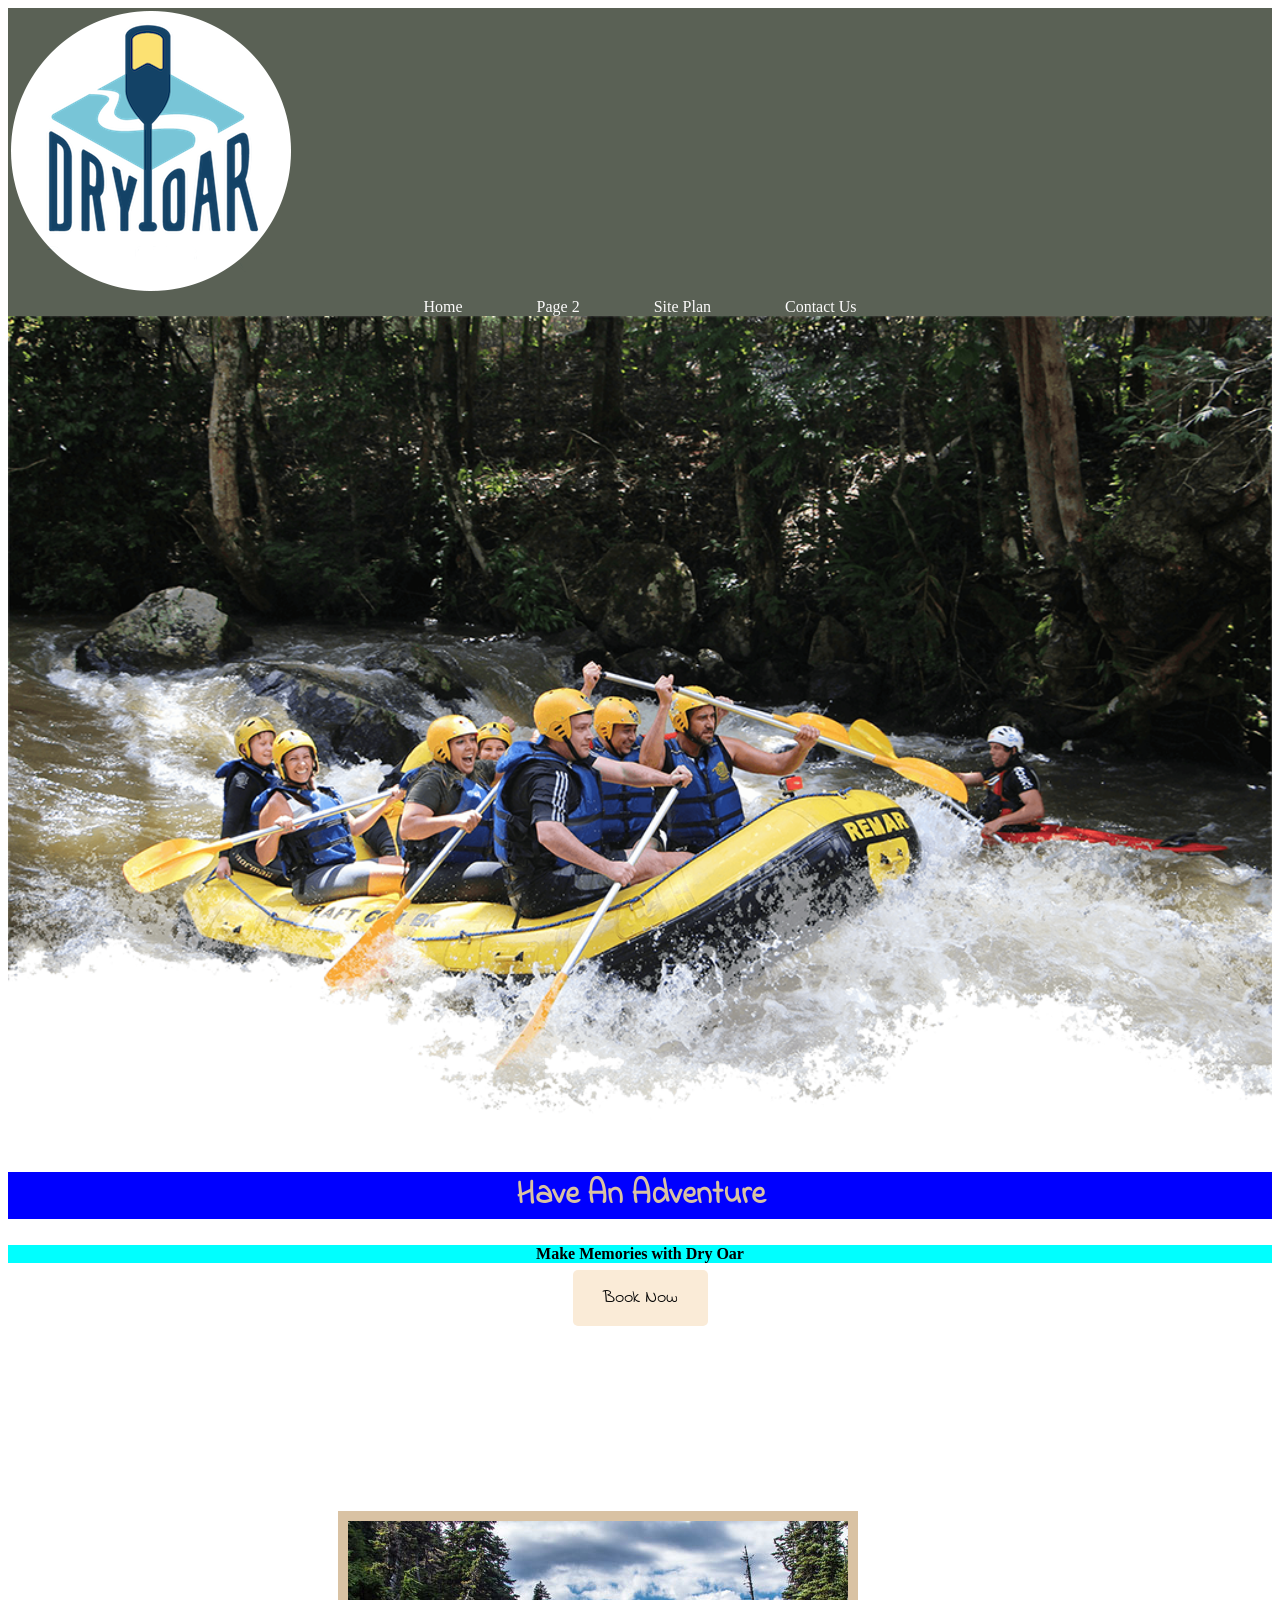
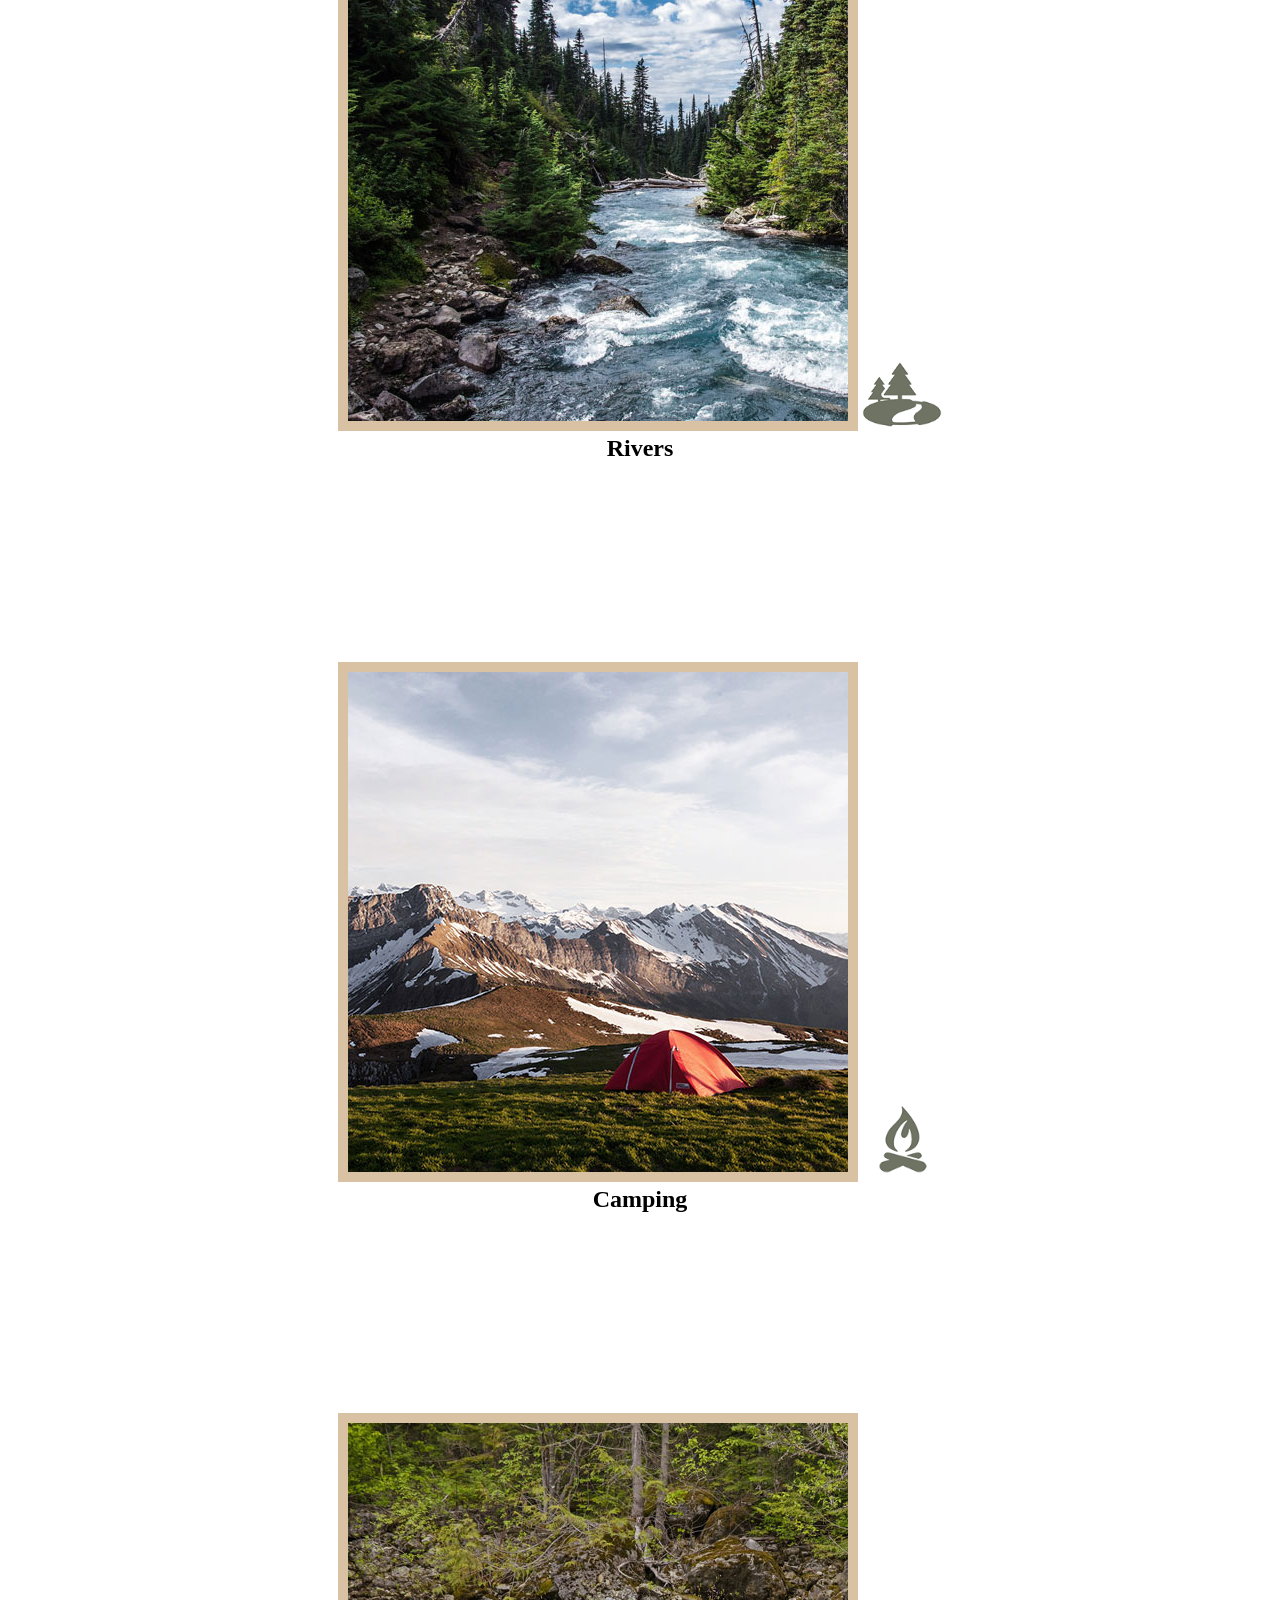
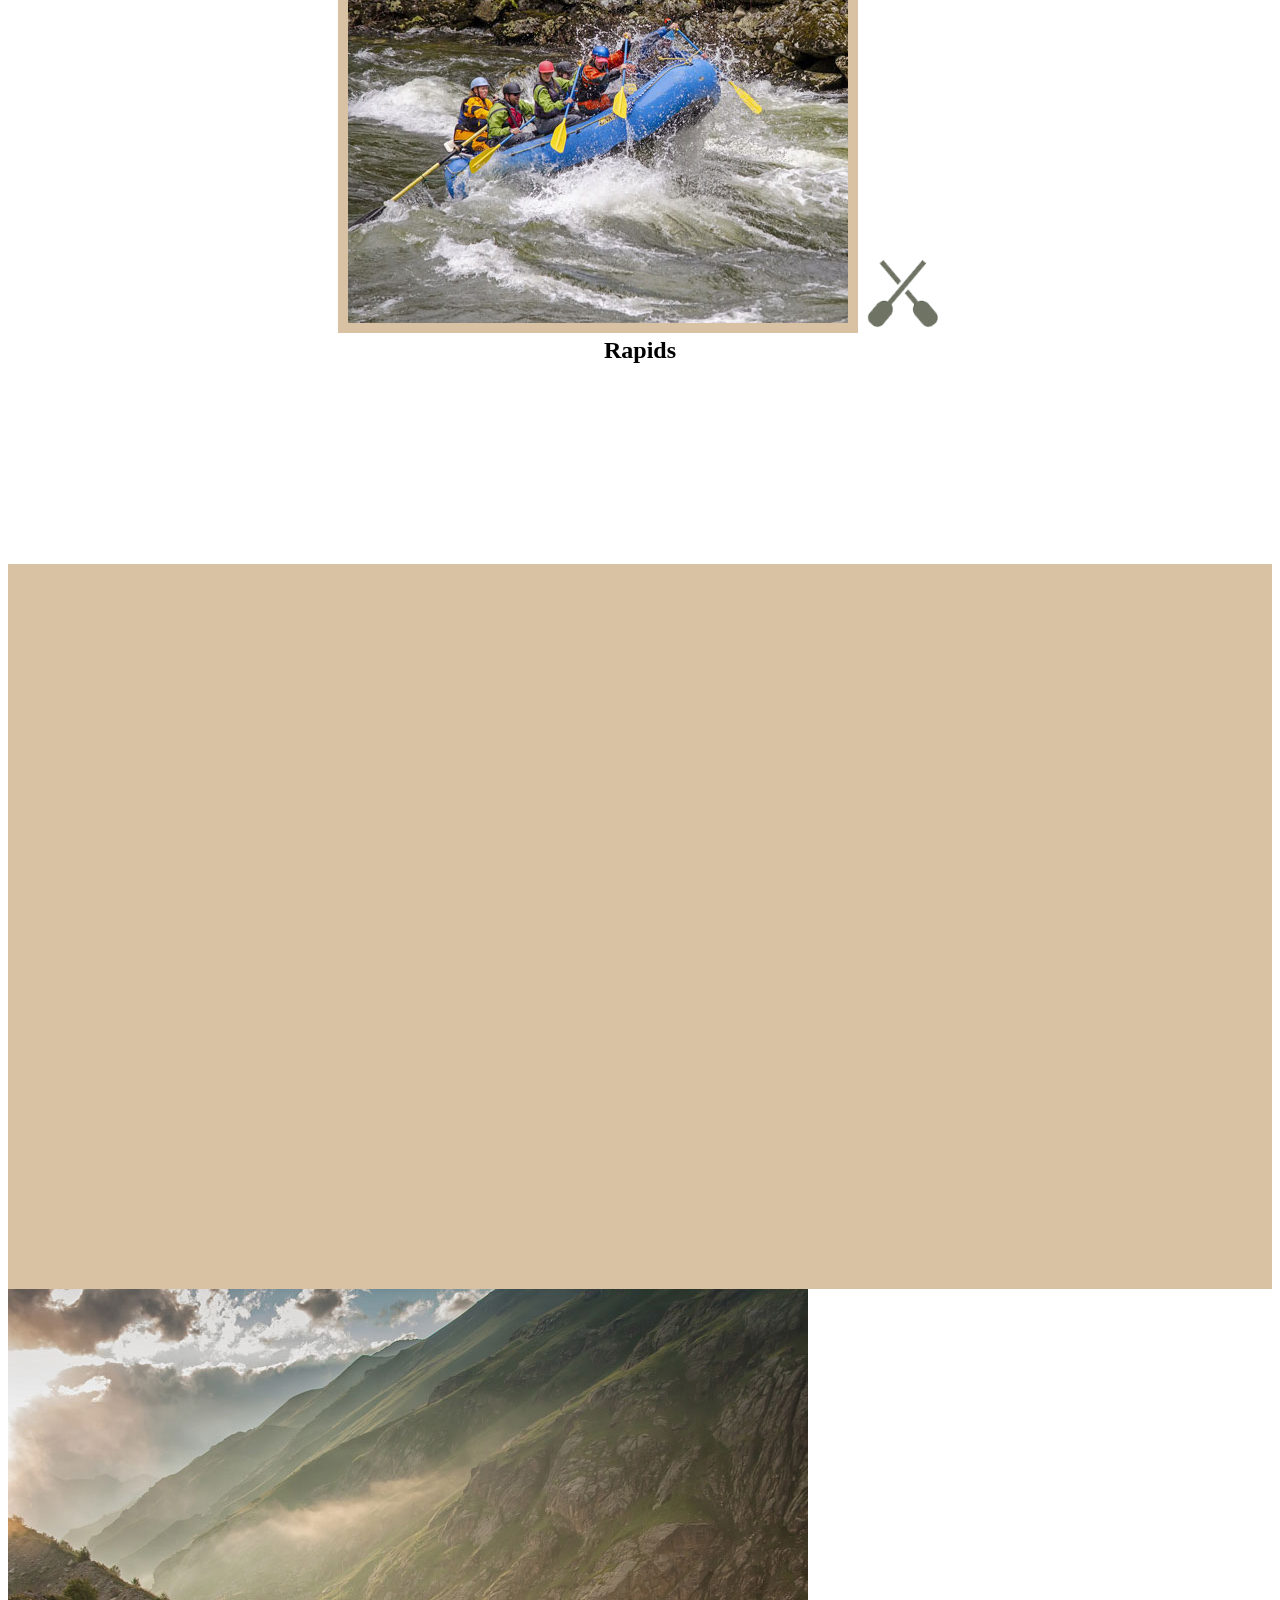
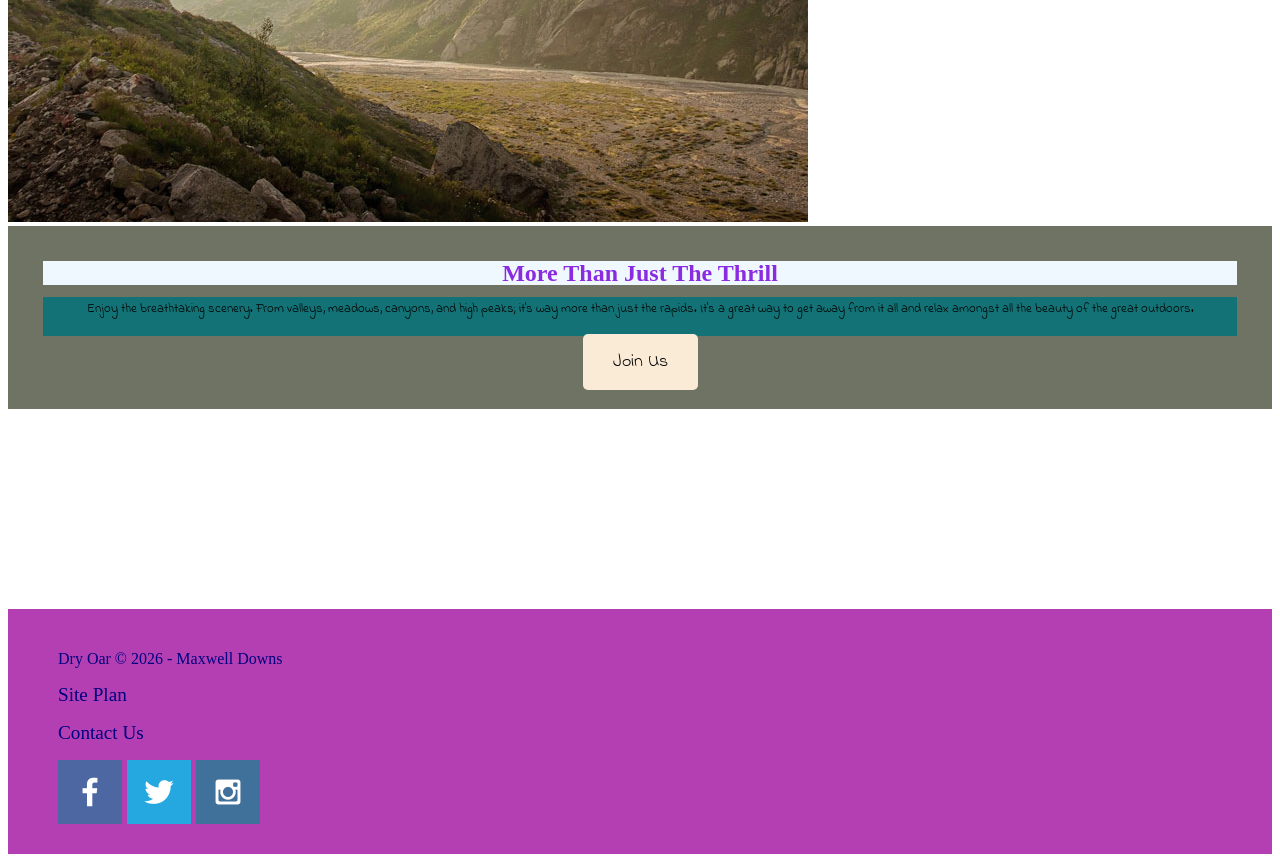
==== wwr/index.html @ cccbc303 "initial" ====
<!DOCTYPE html>
<html lang="en">
<head>
    <meta charset="UTF-8">
    <meta name="viewport" content="width=device-width, initial-scale=1.0">
    <title>Dynamic Whitewater Rafting</title>
    <link rel="stylesheet" href="styles/style.css">
</head>
<body>
<div id="content">
<header>
    <a id="logo_link" href="index.html">
        <img class="logo" src="images/logo.png" alt="Dry oar logo">
    </a>
    <nav>
        <a href="index.html">Home</a>
        <a href="#">Page 2</a>
        <a href="site-plan-rafting.html">Site Plan</a>
        <a href="contactus.html">Contact Us</a>
    </nav>
</header>
<div id="hero">
    <div id="hero-box">
        <img id="hero-img" src="images/hero.png" alt="People enjoying white water rafting">
    </div>
    <section id="hero-msg">
        <h1 class="home-title">Have An Adventure</h1>
        <h2></h2>
        <h3></h3>
        <h4>Make Memories with Dry Oar</h4>
        <div class="button-box">
            <a class="book" href="contactus.html">Book Now</a>
        </div>
    </section>
</div>
<main class="home-grid">
    <section class="rivers-card">
        <img class="card-img" src="images/rivers.jpg" alt="river in forest">
        <img class="icon" src="images/river_icon.png" alt="river icon">
        <h2>Rivers</h2>
    </section>
    <section class="camping-card">
        <img class="card-img" src="images/camping.jpg" alt="tent in mountains">
        <img class="icon" src="images/fire_icon.png" alt="fire icon">
        <h2>Camping</h2>
    </section>
    <section class="rapids-card">
        <img class="card-img" src="images/rapids.jpg" alt="rafting boat">
        <img class="icon" src="images/oars.png" alt="oars icon">
        <h2>Rapids</h2>
    </section>
    <div id="background"></div>
    <img class="mountains" src="images/mountains.jpg" alt="Misty mountains">
    <section class="msg">
        <h2>More Than Just The Thrill</h2>
        <p>Enjoy the breathtaking scenery. From valleys, meadows, canyons, and high peaks; it's way more than just the rapids. It's a great way to get away from it all and relax amongst all the beauty of the great outdoors.</p>
        <a class="join" href="rivers.html">Join Us</a>
    </section>
<footer>
    <p>Dry Oar &copy; 2026 - Maxwell Downs</p>
    <p><a href="site-plan-rafting.html">Site Plan</a></p>
    <p><a href="contactus.html">Contact Us</a></p>
    <div>
        <a href="https://facebook.com" target="_blank">
            <img src="images/facebook.png" alt="fb icon">
        </a>
        <a href="https://twitter.com" target="_blank">
            <img src="images/twitter.png" alt="twitter icon">
        </a>
        <a href="https://instagram.com" target="_blank">
            <img src="images/instagram.png" alt="instagram icon">
        </a>
    </div>
</footer>
</main>
</div>
</body>
</html>
---- wwr/styles/style.css ----
@import url('https://fonts.googleapis.com/css2?family=Montserrat:ital,wght@0,100..900;1,100..900&display=swap');
@import url('https://fonts.googleapis.com/css2?family=Indie+Flower&family=Montserrat:ital,wght@0,100..900;1,100..900&display=swap');

#content {
    max-width: 1600px;
    margin:0 auto; 
    a,nav,#hero-msg h1,#hero-msg h4,.button-box,main section {
        text-align: center;
    }
    #background {
        height: 725px;
        background-color:#d9c2a3;
    }
    body {
        background-color: #e38a8a; 
        font-family:'Indie Flower', Helvetica, sans-serif;
        font-size: 22px;
        margin: 0;
        padding: 0;
    }
    header {
        background-color:rgba(20,30,13, .7);
    }
    nav a:hover {
        background-color: black;
        color: #d9c2a3;
    }    
    .home-title {
        background-color: blue;
        color: #d9c2a3;
        font-family:'Indie Flower', Helvetica, sans-serif;
        font-size: 2em;
        margin-top: 10px;
    }
    h4 {
        background-color: aqua;
        color: black;
    }
    .book, .join {
        background-color: antiquewhite;
        color: black;
        text-align: center;
        text-decoration: none;
        font-family:'Indie Flower', Helvetica, sans-serif;
        font-size: 18px;
        padding: 15px 30px;
        margin-top: 50px;
        border-radius: 5px;
    }
    .book:hover, .join:hover {
        background-color: #fcfbfb;
        color: black;
    }
    .msg h2 {
        background-color: aliceblue;
        color: blueviolet;
    }
    .msg p {
        background-color: rgb(19, 114, 117);
        color: black;
        font-family:'Indie Flower', Helvetica, sans-serif;
        font-size: 0.8em;
        padding-bottom: 15px;
    }
    footer {
        background-color: rgb(180, 63, 178);
        color: navy;
        padding: 25px 50px;
        margin-top: 200px;
    }
    footer a {
        background-color:  rgb(180, 63, 178);
        color: navy;
        font-size: 1.2em;
        text-align: center;
        text-decoration: none;

    }
    footer a:hover {
        background-color: antiquewhite;
        color: aqua;
        text-decoration: underline;
    }
    .icon {
        width: 80px;
        padding-top: 10px;
    }
    #hero-img {
        width: 100%;
    }
    nav a {
        text-align: center;
        color: #fcfbfb;
        text-decoration: none;
        padding: 35px;
    }
    .msg {
        background-color: #6f7364;
        line-height: 1.5em;
        padding: 35px;
    }
    h2 {
        margin: 0;
    }
    #logo_link {   
        padding-top: 5px;
    }
    footer .social-img {
        padding-top: 15px;
    }
    .rivers-card, .camping-card, .rapids-card {
        margin: 200px 0;
    }
    .card-img {
        border: 10px solid #d9c2a3;
    }
    main section img {
        box-sizing: border-box;
    }
}
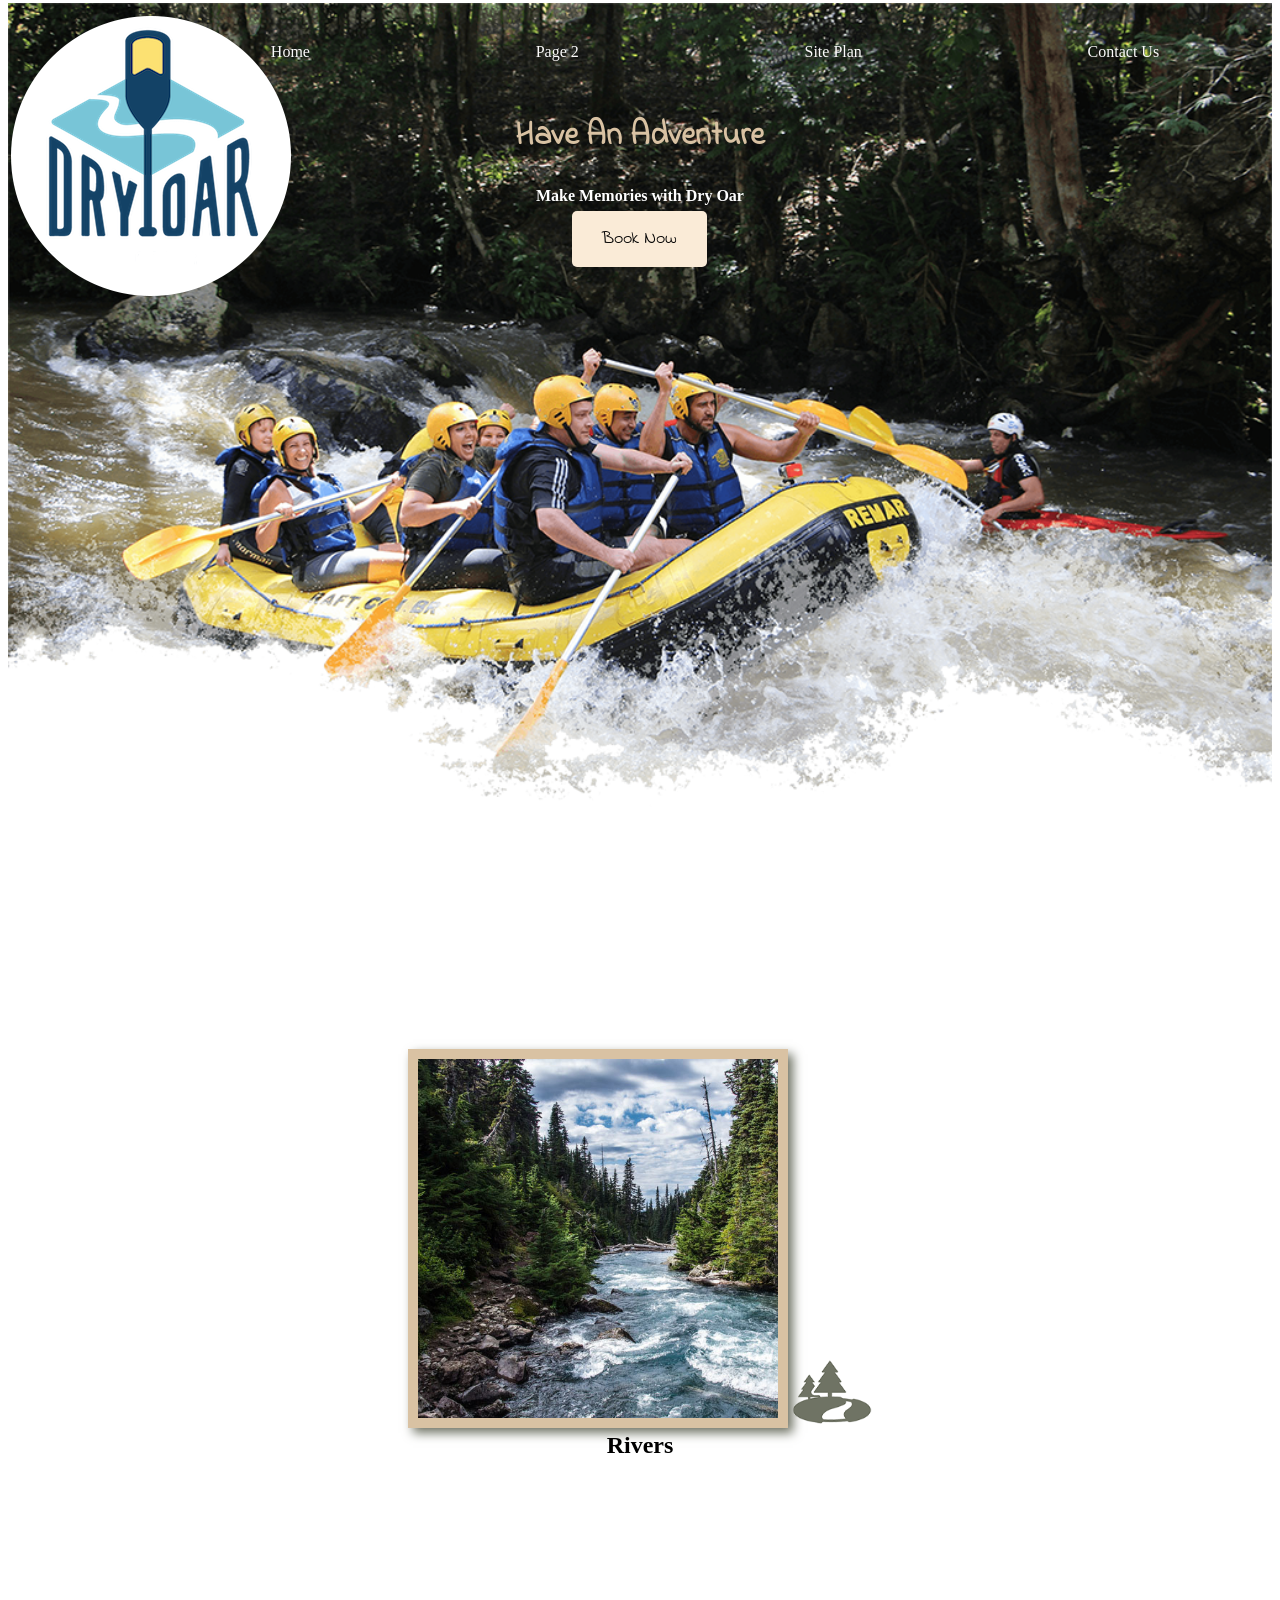
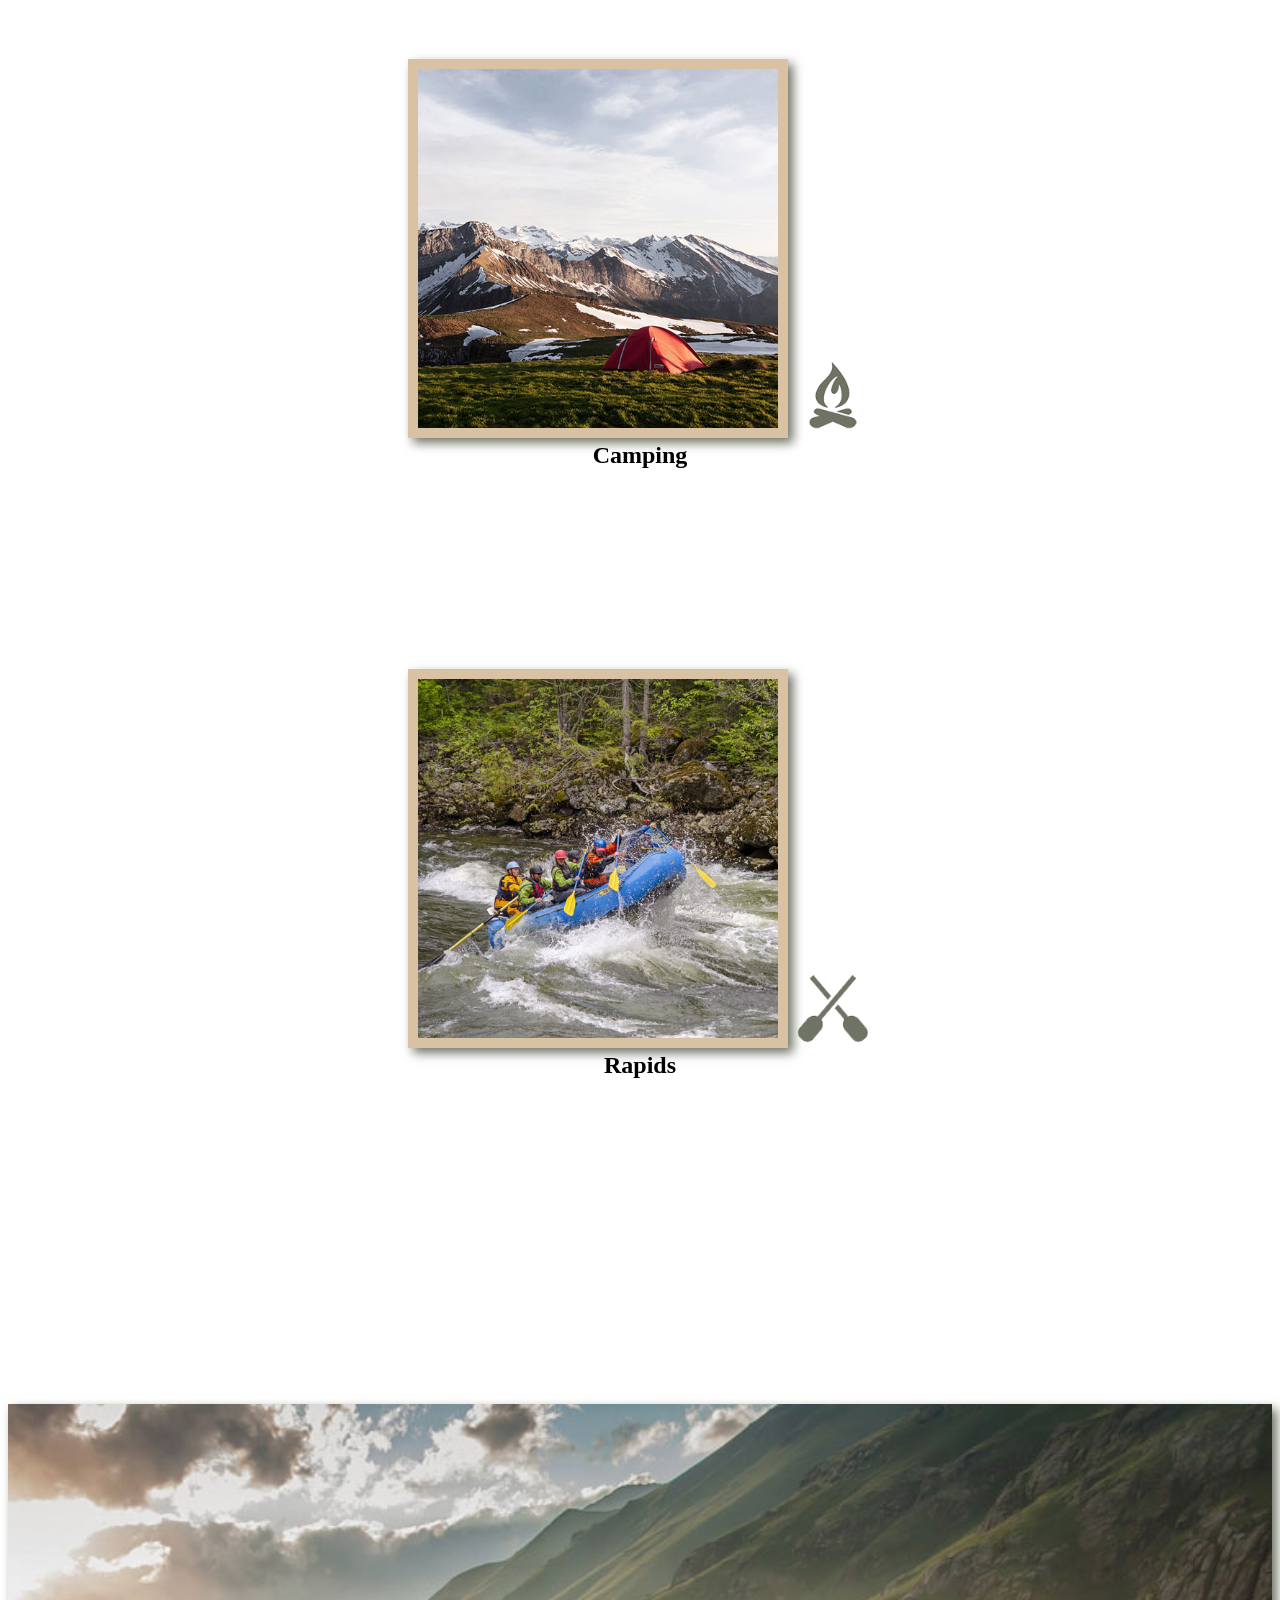
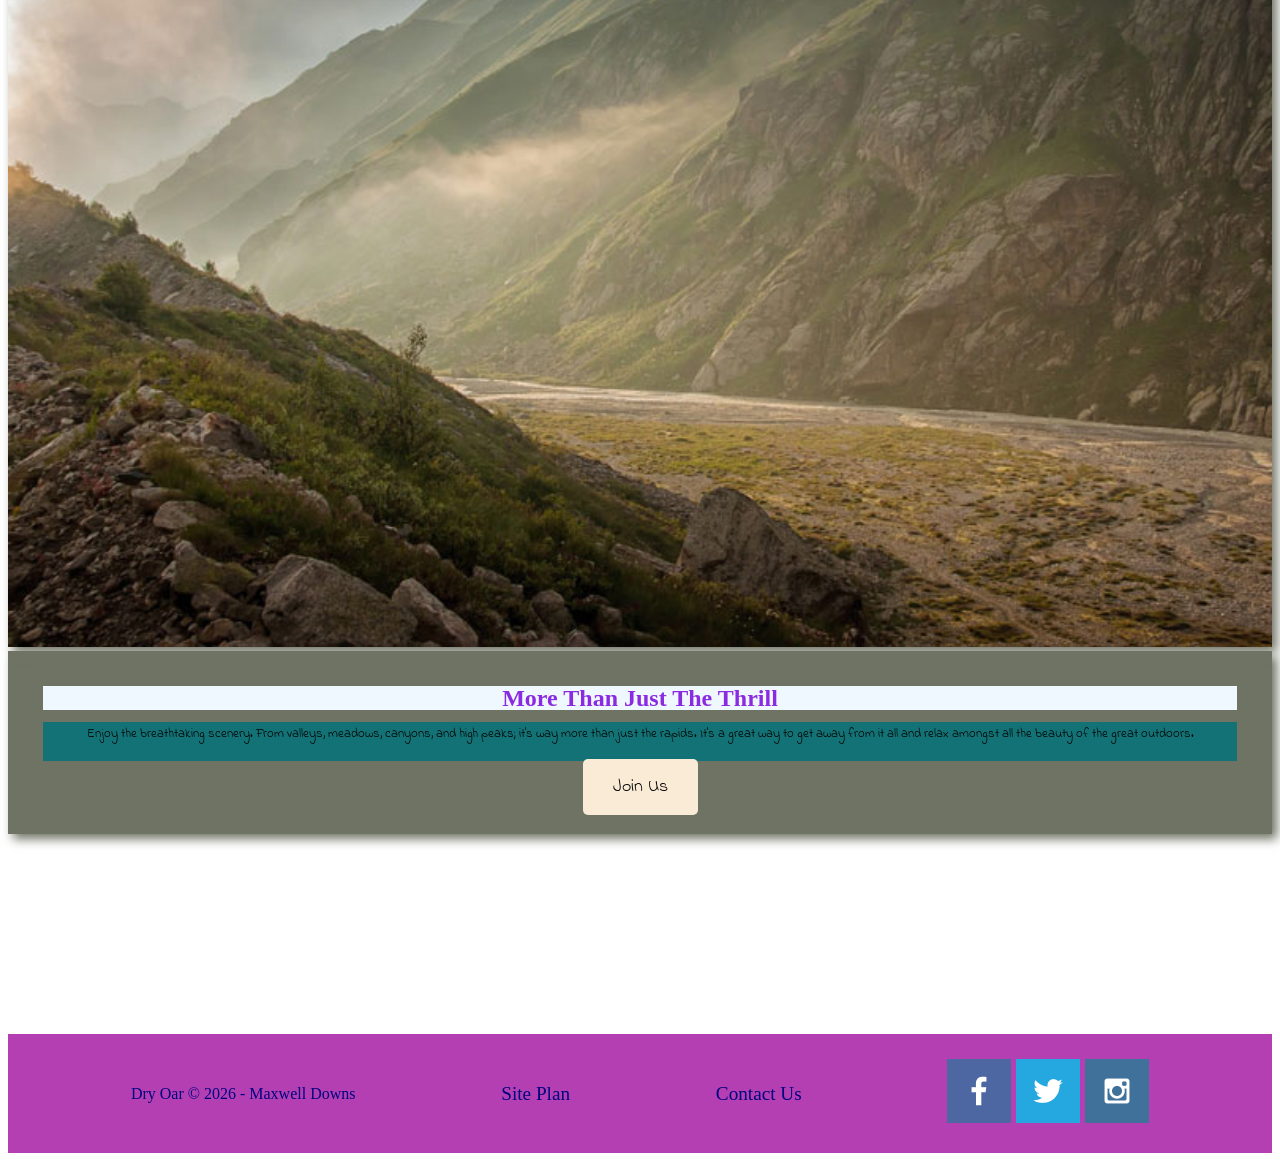
==== commit bfceeb3b: "Add files via upload" ====
--- a/wwr/index.html
+++ b/wwr/index.html
@@ -1,78 +1,78 @@
-<!DOCTYPE html>
-<html lang="en">
-<head>
-    <meta charset="UTF-8">
-    <meta name="viewport" content="width=device-width, initial-scale=1.0">
-    <title>Dynamic Whitewater Rafting</title>
-    <link rel="stylesheet" href="styles/style.css">
-</head>
-<body>
-<div id="content">
-<header>
-    <a id="logo_link" href="index.html">
-        <img class="logo" src="images/logo.png" alt="Dry oar logo">
-    </a>
-    <nav>
-        <a href="index.html">Home</a>
-        <a href="#">Page 2</a>
-        <a href="site-plan-rafting.html">Site Plan</a>
-        <a href="contactus.html">Contact Us</a>
-    </nav>
-</header>
-<div id="hero">
-    <div id="hero-box">
-        <img id="hero-img" src="images/hero.png" alt="People enjoying white water rafting">
-    </div>
-    <section id="hero-msg">
-        <h1 class="home-title">Have An Adventure</h1>
-        <h2></h2>
-        <h3></h3>
-        <h4>Make Memories with Dry Oar</h4>
-        <div class="button-box">
-            <a class="book" href="contactus.html">Book Now</a>
-        </div>
-    </section>
-</div>
-<main class="home-grid">
-    <section class="rivers-card">
-        <img class="card-img" src="images/rivers.jpg" alt="river in forest">
-        <img class="icon" src="images/river_icon.png" alt="river icon">
-        <h2>Rivers</h2>
-    </section>
-    <section class="camping-card">
-        <img class="card-img" src="images/camping.jpg" alt="tent in mountains">
-        <img class="icon" src="images/fire_icon.png" alt="fire icon">
-        <h2>Camping</h2>
-    </section>
-    <section class="rapids-card">
-        <img class="card-img" src="images/rapids.jpg" alt="rafting boat">
-        <img class="icon" src="images/oars.png" alt="oars icon">
-        <h2>Rapids</h2>
-    </section>
-    <div id="background"></div>
-    <img class="mountains" src="images/mountains.jpg" alt="Misty mountains">
-    <section class="msg">
-        <h2>More Than Just The Thrill</h2>
-        <p>Enjoy the breathtaking scenery. From valleys, meadows, canyons, and high peaks; it's way more than just the rapids. It's a great way to get away from it all and relax amongst all the beauty of the great outdoors.</p>
-        <a class="join" href="rivers.html">Join Us</a>
-    </section>
-<footer>
-    <p>Dry Oar &copy; 2026 - Maxwell Downs</p>
-    <p><a href="site-plan-rafting.html">Site Plan</a></p>
-    <p><a href="contactus.html">Contact Us</a></p>
-    <div>
-        <a href="https://facebook.com" target="_blank">
-            <img src="images/facebook.png" alt="fb icon">
-        </a>
-        <a href="https://twitter.com" target="_blank">
-            <img src="images/twitter.png" alt="twitter icon">
-        </a>
-        <a href="https://instagram.com" target="_blank">
-            <img src="images/instagram.png" alt="instagram icon">
-        </a>
-    </div>
-</footer>
-</main>
-</div>
-</body>
+<!DOCTYPE html>
+<html lang="en">
+<head>
+    <meta charset="UTF-8">
+    <meta name="viewport" content="width=device-width, initial-scale=1.0">
+    <title>Dynamic Whitewater Rafting</title>
+    <link rel="stylesheet" href="styles/style.css">
+</head>
+<body>
+<div id="content">
+<header>
+    <a id="logo_link" href="index.html">
+        <img class="logo" src="images/logo.png" alt="Dry oar logo">
+    </a>
+    <nav>
+        <a href="index.html">Home</a>
+        <a href="#">Page 2</a>
+        <a href="site-plan-rafting.html">Site Plan</a>
+        <a href="contactus.html">Contact Us</a>
+    </nav>
+</header>
+<div id="hero">
+    <div id="hero-box">
+        <img id="hero-img" src="images/hero.png" alt="People enjoying white water rafting">
+    </div>
+    <section id="hero-msg">
+        <h1 class="home-title">Have An Adventure</h1>
+        <h2></h2>
+        <h3></h3>
+        <h4>Make Memories with Dry Oar</h4>
+        <div class="button-box">
+            <a class="book" href="contactus.html">Book Now</a>
+        </div>
+    </section>
+    </div>
+<main class="home-grid">
+    <section class="rivers-card">
+        <img class="card-img" src="images/rivers.jpg" alt="river in forest">
+        <img class="icon" src="images/river_icon.png" alt="river icon">
+        <h2>Rivers</h2>
+    </section>
+    <section class="camping-card">
+        <img class="card-img" src="images/camping.jpg" alt="tent in mountains">
+        <img class="icon" src="images/fire_icon.png" alt="fire icon">
+        <h2>Camping</h2>
+    </section>
+    <section class="rapids-card">
+        <img class="card-img" src="images/rapids.jpg" alt="rafting boat">
+        <img class="icon" src="images/oars.png" alt="oars icon">
+        <h2>Rapids</h2>
+    </section>
+    <div id="background"></div>
+    <img class="mountains" src="images/mountains.jpg" alt="Misty mountains">
+    <section class="msg">
+        <h2>More Than Just The Thrill</h2>
+        <p>Enjoy the breathtaking scenery. From valleys, meadows, canyons, and high peaks; it's way more than just the rapids. It's a great way to get away from it all and relax amongst all the beauty of the great outdoors.</p>
+        <a class="join" href="rivers.html">Join Us</a>
+    </section>
+<footer>
+    <p>Dry Oar &copy; 2026 - Maxwell Downs</p>
+    <p><a href="site-plan-rafting.html">Site Plan</a></p>
+    <p><a href="contactus.html">Contact Us</a></p>
+    <div>
+        <a href="https://facebook.com" target="_blank">
+            <img src="images/facebook.png" alt="fb icon">
+        </a>
+        <a href="https://twitter.com" target="_blank">
+            <img src="images/twitter.png" alt="twitter icon">
+        </a>
+        <a href="https://instagram.com" target="_blank">
+            <img src="images/instagram.png" alt="instagram icon">
+        </a>
+    </div>
+</footer>
+</main>
+</div>
+</body>
 </html>
--- a/wwr/styles/style.css
+++ b/wwr/styles/style.css
@@ -1,120 +1,223 @@
-@import url('https://fonts.googleapis.com/css2?family=Montserrat:ital,wght@0,100..900;1,100..900&display=swap');
-@import url('https://fonts.googleapis.com/css2?family=Indie+Flower&family=Montserrat:ital,wght@0,100..900;1,100..900&display=swap');
-
-#content {
-    max-width: 1600px;
-    margin:0 auto; 
-    a,nav,#hero-msg h1,#hero-msg h4,.button-box,main section {
-        text-align: center;
-    }
-    #background {
-        height: 725px;
-        background-color:#d9c2a3;
-    }
-    body {
-        background-color: #e38a8a; 
-        font-family:'Indie Flower', Helvetica, sans-serif;
-        font-size: 22px;
-        margin: 0;
-        padding: 0;
-    }
-    header {
-        background-color:rgba(20,30,13, .7);
-    }
-    nav a:hover {
-        background-color: black;
-        color: #d9c2a3;
-    }    
-    .home-title {
-        background-color: blue;
-        color: #d9c2a3;
-        font-family:'Indie Flower', Helvetica, sans-serif;
-        font-size: 2em;
-        margin-top: 10px;
-    }
-    h4 {
-        background-color: aqua;
-        color: black;
-    }
-    .book, .join {
-        background-color: antiquewhite;
-        color: black;
-        text-align: center;
-        text-decoration: none;
-        font-family:'Indie Flower', Helvetica, sans-serif;
-        font-size: 18px;
-        padding: 15px 30px;
-        margin-top: 50px;
-        border-radius: 5px;
-    }
-    .book:hover, .join:hover {
-        background-color: #fcfbfb;
-        color: black;
-    }
-    .msg h2 {
-        background-color: aliceblue;
-        color: blueviolet;
-    }
-    .msg p {
-        background-color: rgb(19, 114, 117);
-        color: black;
-        font-family:'Indie Flower', Helvetica, sans-serif;
-        font-size: 0.8em;
-        padding-bottom: 15px;
-    }
-    footer {
-        background-color: rgb(180, 63, 178);
-        color: navy;
-        padding: 25px 50px;
-        margin-top: 200px;
-    }
-    footer a {
-        background-color:  rgb(180, 63, 178);
-        color: navy;
-        font-size: 1.2em;
-        text-align: center;
-        text-decoration: none;
-
-    }
-    footer a:hover {
-        background-color: antiquewhite;
-        color: aqua;
-        text-decoration: underline;
-    }
-    .icon {
-        width: 80px;
-        padding-top: 10px;
-    }
-    #hero-img {
-        width: 100%;
-    }
-    nav a {
-        text-align: center;
-        color: #fcfbfb;
-        text-decoration: none;
-        padding: 35px;
-    }
-    .msg {
-        background-color: #6f7364;
-        line-height: 1.5em;
-        padding: 35px;
-    }
-    h2 {
-        margin: 0;
-    }
-    #logo_link {   
-        padding-top: 5px;
-    }
-    footer .social-img {
-        padding-top: 15px;
-    }
-    .rivers-card, .camping-card, .rapids-card {
-        margin: 200px 0;
-    }
-    .card-img {
-        border: 10px solid #d9c2a3;
-    }
-    main section img {
-        box-sizing: border-box;
-    }
+@import url('https://fonts.googleapis.com/css2?family=Montserrat:ital,wght@0,100..900;1,100..900&display=swap');
+@import url('https://fonts.googleapis.com/css2?family=Indie+Flower&family=Montserrat:ital,wght@0,100..900;1,100..900&display=swap');
+
+#content {
+    max-width: 1600px;
+    margin:0 auto; 
+    a,nav,#hero-msg h1,#hero-msg h4,.button-box,main section {
+        text-align: center;
+    }
+    #background {
+        height: 125px;
+        grid-column: 1/11;
+        grid-row: 4/9;
+    }
+    body {
+        background-color: #e38a8a; 
+        font-family:'Indie Flower', Helvetica, sans-serif;
+        font-size: 22px;
+        margin: 0;
+        padding: 0;
+    }
+    header {
+        display: grid;
+        grid-template-columns: 150px auto;
+    }
+    nav {
+        display: flex;
+        justify-content: space-around;
+    }
+    nav a:hover {
+        background-color: black;
+        color: #d9c2a3;
+    }    
+    .home-title {
+        color: #d9c2a3;
+        font-family:'Indie Flower', Helvetica, sans-serif;
+        font-size: 2em;
+        margin-top: 10px;
+    }
+    h4 {
+        color: black;
+    }
+    .book, .join {
+        background-color: antiquewhite;
+        color: black;
+        text-align: center;
+        text-decoration: none;
+        font-family:'Indie Flower', Helvetica, sans-serif;
+        font-size: 18px;
+        padding: 15px 30px;
+        margin-top: 50px;
+        border-radius: 5px;
+    }
+    .book:hover, .join:hover {
+        background-color: #fcfbfb;
+        color: black;
+    }
+    .msg h2 {
+        background-color: aliceblue;
+        color: blueviolet;
+    }
+    .msg p {
+        background-color: rgb(19, 114, 117);
+        color: black;
+        font-family:'Indie Flower', Helvetica, sans-serif;
+        font-size: 0.8em;
+        padding-bottom: 15px;
+    }
+    footer {
+        background-color: rgb(180, 63, 178);
+        color: navy;
+        padding: 25px 50px;
+        margin-top: 200px;
+        display: flex;
+        justify-content: space-around;
+        align-items: center;
+    }
+    footer a {
+        background-color:  rgb(180, 63, 178);
+        color: navy;
+        font-size: 1.2em;
+        text-align: center;
+        text-decoration: none;
+
+    }
+    footer a:hover {
+        background-color: antiquewhite;
+        color: aqua;
+        text-decoration: underline;
+    }
+    .icon {
+        width: 80px;
+        padding-top: 10px;
+    }
+    #hero-img {
+        width: 100%;
+    }
+    nav a {
+        text-align: center;
+        color: #fcfbfb;
+        text-decoration: none;
+        padding: 35px;
+    }
+    .msg {
+        background-color: #6f7364;
+        line-height: 1.5em;
+        padding: 35px;
+        grid-column: 6/10;
+        grid-row: 6/7;
+        box-shadow: 5px 5px 10px #6f7364;
+    }
+    h2 {
+        margin: 0;
+    }
+    #logo_link {   
+        padding-top: 5px;
+        padding-top: 5px;
+        justify-self: center;
+        align-self: center;
+        width: 100%;
+    }
+    footer .social-img {
+        padding-top: 15px;
+    }
+    .rivers-card, .camping-card, .rapids-card {
+        margin: 200px 0;
+    }
+    main section img {
+        box-sizing: border-box;
+    }
+    #hero {
+        display: grid;
+        grid-template-columns: 1fr 3fr 1fr;
+        margin-top: -300px; 
+    }
+    #hero-box {
+        grid-column: 1/4;
+        grid-row: 1/3;
+        z-index: -10;
+    }
+    #hero-msg h4 {
+        color: white;
+    }
+    #hero-msg {
+        grid-column: 2/3;
+        grid-row: 1/2;
+        margin-top: 100px;
+    }
+    .rivers-card {
+        grid-column: 2/4;
+        grid-row: 2/3;
+    }
+    .camping-card {
+        grid-column: 5/7;
+        grid-row: 2/3;
+    }
+    .rapids-card {
+        grid-column: 8/10;
+        grid-row: 2/3;
+    }
+    .card-img {
+        border: 10px solid #d9c2a3;
+        width: 30%;
+    }
+    .mountains {
+        grid-column: 2/7;
+        grid-row: 5/8;
+        box-shadow: 5px 5px 10px #6f7364;
+        width: 100%;
+    }
+    .card-img {
+        border: 10px solid #d9c2a3;
+        transition: transform .5s;
+        box-shadow: 5px 5px 10px #6f7364;
+    }
+    .card-img:hover {
+    opacity: .6;
+    transform: scale(1.1);
+    }
+    @media screen and (max-width: 900px) {
+    #hero, .home-grid {
+        display: block;
+        height: auto;
+    }
+    nav, footer {
+        flex-direction: column;
+    }
+    nav a {
+        display: block;
+        padding: 15px;
+    }
+    #hero {
+        margin-top: 0;
+    }
+    #hero-msg {
+        margin-top: 0;
+    }
+    #hero-msg h4 {
+        display: none;
+    }
+    #hero-msg h1 {
+        color: #6f7364;
+    }
+    .home-title {
+        font-size: 25px;
+    }
+    .rivers-card, .camping-card, .rapids-card { 
+        margin: 50px auto;
+        width: 60%;
+    }
+    #background {
+        display: none;
+    }
+    .mountains, .msg {
+        width: 80%;
+        display: block;
+        margin: 0 auto;
+    }
+    footer {
+        margin-top: 25px;
+    }
+}
 }
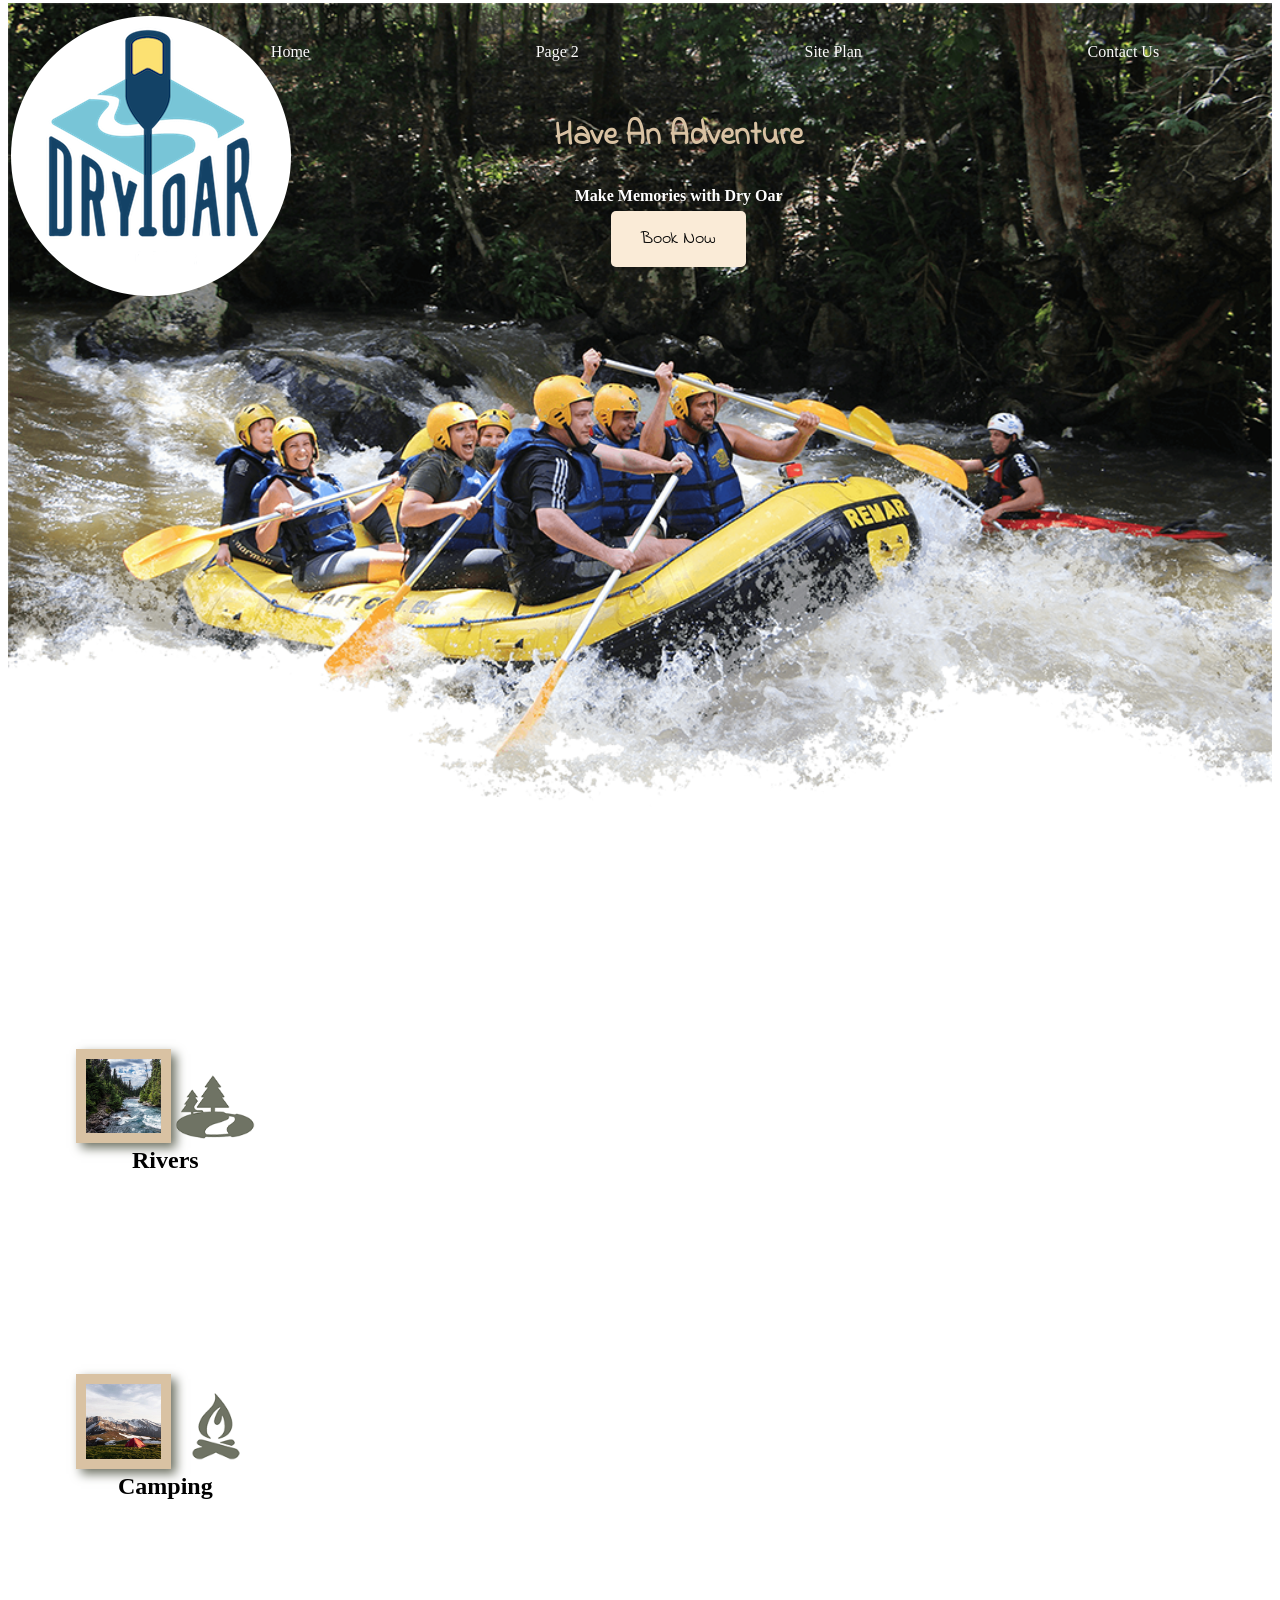
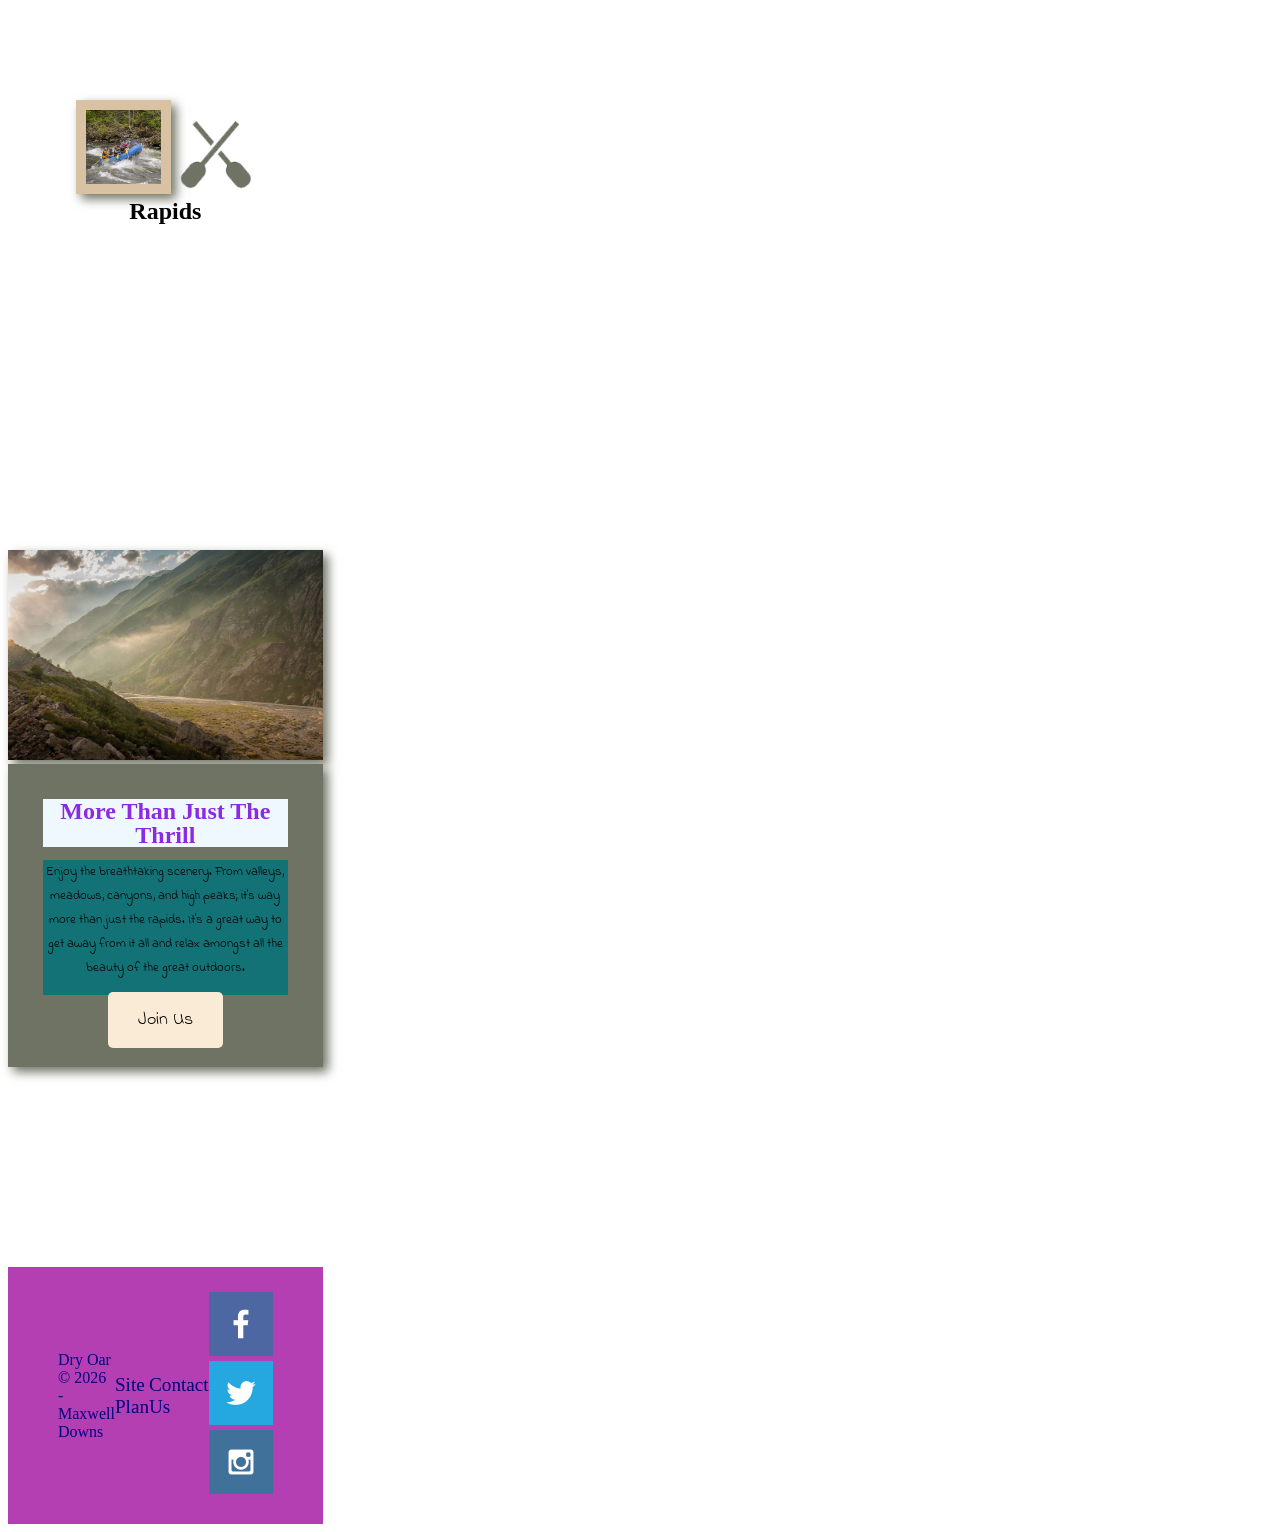
==== commit 5e0bb486: "g g" ====
--- a/wwr/index.html
+++ b/wwr/index.html
@@ -1,78 +1,77 @@
-<!DOCTYPE html>
-<html lang="en">
-<head>
-    <meta charset="UTF-8">
-    <meta name="viewport" content="width=device-width, initial-scale=1.0">
-    <title>Dynamic Whitewater Rafting</title>
-    <link rel="stylesheet" href="styles/style.css">
-</head>
-<body>
-<div id="content">
-<header>
-    <a id="logo_link" href="index.html">
-        <img class="logo" src="images/logo.png" alt="Dry oar logo">
-    </a>
-    <nav>
-        <a href="index.html">Home</a>
-        <a href="#">Page 2</a>
-        <a href="site-plan-rafting.html">Site Plan</a>
-        <a href="contactus.html">Contact Us</a>
-    </nav>
-</header>
-<div id="hero">
-    <div id="hero-box">
-        <img id="hero-img" src="images/hero.png" alt="People enjoying white water rafting">
-    </div>
-    <section id="hero-msg">
-        <h1 class="home-title">Have An Adventure</h1>
-        <h2></h2>
-        <h3></h3>
-        <h4>Make Memories with Dry Oar</h4>
-        <div class="button-box">
-            <a class="book" href="contactus.html">Book Now</a>
-        </div>
-    </section>
-    </div>
-<main class="home-grid">
-    <section class="rivers-card">
-        <img class="card-img" src="images/rivers.jpg" alt="river in forest">
-        <img class="icon" src="images/river_icon.png" alt="river icon">
-        <h2>Rivers</h2>
-    </section>
-    <section class="camping-card">
-        <img class="card-img" src="images/camping.jpg" alt="tent in mountains">
-        <img class="icon" src="images/fire_icon.png" alt="fire icon">
-        <h2>Camping</h2>
-    </section>
-    <section class="rapids-card">
-        <img class="card-img" src="images/rapids.jpg" alt="rafting boat">
-        <img class="icon" src="images/oars.png" alt="oars icon">
-        <h2>Rapids</h2>
-    </section>
-    <div id="background"></div>
-    <img class="mountains" src="images/mountains.jpg" alt="Misty mountains">
-    <section class="msg">
-        <h2>More Than Just The Thrill</h2>
-        <p>Enjoy the breathtaking scenery. From valleys, meadows, canyons, and high peaks; it's way more than just the rapids. It's a great way to get away from it all and relax amongst all the beauty of the great outdoors.</p>
-        <a class="join" href="rivers.html">Join Us</a>
-    </section>
-<footer>
-    <p>Dry Oar &copy; 2026 - Maxwell Downs</p>
-    <p><a href="site-plan-rafting.html">Site Plan</a></p>
-    <p><a href="contactus.html">Contact Us</a></p>
-    <div>
-        <a href="https://facebook.com" target="_blank">
-            <img src="images/facebook.png" alt="fb icon">
-        </a>
-        <a href="https://twitter.com" target="_blank">
-            <img src="images/twitter.png" alt="twitter icon">
-        </a>
-        <a href="https://instagram.com" target="_blank">
-            <img src="images/instagram.png" alt="instagram icon">
-        </a>
-    </div>
-</footer>
-</main>
-</div>
-</body>
+<!DOCTYPE html>
+<html lang="en">
+<head>
+    <meta charset="UTF-8">
+    <meta name="viewport" content="width=device-width, initial-scale=1.0">
+    <title>Dynamic Whitewater Rafting</title>
+    <link rel="stylesheet" href="styles/style.css">
+</head>
+<body>
+<div id="content">
+<header>
+    <a id="logo_link" href="index.html">
+        <img class="logo" src="images/logo.png" alt="Dry oar logo">
+    </a>
+    <nav>
+        <a href="index.html">Home</a>
+        <a href="#">Page 2</a>
+        <a href="site-plan-rafting.html">Site Plan</a>
+        <a href="contactus.html">Contact Us</a>
+    </nav>
+</header>
+<div id="hero">
+    <div id="hero-box">
+        <img id="hero-img" src="images/hero.png" alt="People enjoying white water rafting">
+    </div>
+    <section id="hero-msg">
+        <h1 class="home-title">Have An Adventure</h1>
+        <h2></h2>
+        <h3></h3>
+        <h4>Make Memories with Dry Oar</h4>
+        <div class="button-box">
+            <a class="book" href="contactus.html">Book Now</a>
+        </div>
+    </section>
+<main class="home-grid">
+    <section class="rivers-card">
+        <img class="card-img" src="images/rivers.jpg" alt="river in forest">
+        <img class="icon" src="images/river_icon.png" alt="river icon">
+        <h2>Rivers</h2>
+    </section>
+    <section class="camping-card">
+        <img class="card-img" src="images/camping.jpg" alt="tent in mountains">
+        <img class="icon" src="images/fire_icon.png" alt="fire icon">
+        <h2>Camping</h2>
+    </section>
+    <section class="rapids-card">
+        <img class="card-img" src="images/rapids.jpg" alt="rafting boat">
+        <img class="icon" src="images/oars.png" alt="oars icon">
+        <h2>Rapids</h2>
+    </section>
+    <div id="background"></div>
+    <img class="mountains" src="images/mountains.jpg" alt="Misty mountains">
+    <section class="msg">
+        <h2>More Than Just The Thrill</h2>
+        <p>Enjoy the breathtaking scenery. From valleys, meadows, canyons, and high peaks; it's way more than just the rapids. It's a great way to get away from it all and relax amongst all the beauty of the great outdoors.</p>
+        <a class="join" href="rivers.html">Join Us</a>
+    </section>
+<footer>
+    <p>Dry Oar &copy; 2026 - Maxwell Downs</p>
+    <p><a href="site-plan-rafting.html">Site Plan</a></p>
+    <p><a href="contactus.html">Contact Us</a></p>
+    <div>
+        <a href="https://facebook.com" target="_blank">
+            <img src="images/facebook.png" alt="fb icon">
+        </a>
+        <a href="https://twitter.com" target="_blank">
+            <img src="images/twitter.png" alt="twitter icon">
+        </a>
+        <a href="https://instagram.com" target="_blank">
+            <img src="images/instagram.png" alt="instagram icon">
+        </a>
+    </div>
+</footer>
+</main>
+</div>
+</body>
 </html>
--- a/wwr/styles/style.css
+++ b/wwr/styles/style.css
@@ -1,223 +1,224 @@
-@import url('https://fonts.googleapis.com/css2?family=Montserrat:ital,wght@0,100..900;1,100..900&display=swap');
-@import url('https://fonts.googleapis.com/css2?family=Indie+Flower&family=Montserrat:ital,wght@0,100..900;1,100..900&display=swap');
-
-#content {
-    max-width: 1600px;
-    margin:0 auto; 
-    a,nav,#hero-msg h1,#hero-msg h4,.button-box,main section {
-        text-align: center;
-    }
-    #background {
-        height: 125px;
-        grid-column: 1/11;
-        grid-row: 4/9;
-    }
-    body {
-        background-color: #e38a8a; 
-        font-family:'Indie Flower', Helvetica, sans-serif;
-        font-size: 22px;
-        margin: 0;
-        padding: 0;
-    }
-    header {
-        display: grid;
-        grid-template-columns: 150px auto;
-    }
-    nav {
-        display: flex;
-        justify-content: space-around;
-    }
-    nav a:hover {
-        background-color: black;
-        color: #d9c2a3;
-    }    
-    .home-title {
-        color: #d9c2a3;
-        font-family:'Indie Flower', Helvetica, sans-serif;
-        font-size: 2em;
-        margin-top: 10px;
-    }
-    h4 {
-        color: black;
-    }
-    .book, .join {
-        background-color: antiquewhite;
-        color: black;
-        text-align: center;
-        text-decoration: none;
-        font-family:'Indie Flower', Helvetica, sans-serif;
-        font-size: 18px;
-        padding: 15px 30px;
-        margin-top: 50px;
-        border-radius: 5px;
-    }
-    .book:hover, .join:hover {
-        background-color: #fcfbfb;
-        color: black;
-    }
-    .msg h2 {
-        background-color: aliceblue;
-        color: blueviolet;
-    }
-    .msg p {
-        background-color: rgb(19, 114, 117);
-        color: black;
-        font-family:'Indie Flower', Helvetica, sans-serif;
-        font-size: 0.8em;
-        padding-bottom: 15px;
-    }
-    footer {
-        background-color: rgb(180, 63, 178);
-        color: navy;
-        padding: 25px 50px;
-        margin-top: 200px;
-        display: flex;
-        justify-content: space-around;
-        align-items: center;
-    }
-    footer a {
-        background-color:  rgb(180, 63, 178);
-        color: navy;
-        font-size: 1.2em;
-        text-align: center;
-        text-decoration: none;
-
-    }
-    footer a:hover {
-        background-color: antiquewhite;
-        color: aqua;
-        text-decoration: underline;
-    }
-    .icon {
-        width: 80px;
-        padding-top: 10px;
-    }
-    #hero-img {
-        width: 100%;
-    }
-    nav a {
-        text-align: center;
-        color: #fcfbfb;
-        text-decoration: none;
-        padding: 35px;
-    }
-    .msg {
-        background-color: #6f7364;
-        line-height: 1.5em;
-        padding: 35px;
-        grid-column: 6/10;
-        grid-row: 6/7;
-        box-shadow: 5px 5px 10px #6f7364;
-    }
-    h2 {
-        margin: 0;
-    }
-    #logo_link {   
-        padding-top: 5px;
-        padding-top: 5px;
-        justify-self: center;
-        align-self: center;
-        width: 100%;
-    }
-    footer .social-img {
-        padding-top: 15px;
-    }
-    .rivers-card, .camping-card, .rapids-card {
-        margin: 200px 0;
-    }
-    main section img {
-        box-sizing: border-box;
-    }
-    #hero {
-        display: grid;
-        grid-template-columns: 1fr 3fr 1fr;
-        margin-top: -300px; 
-    }
-    #hero-box {
-        grid-column: 1/4;
-        grid-row: 1/3;
-        z-index: -10;
-    }
-    #hero-msg h4 {
-        color: white;
-    }
-    #hero-msg {
-        grid-column: 2/3;
-        grid-row: 1/2;
-        margin-top: 100px;
-    }
-    .rivers-card {
-        grid-column: 2/4;
-        grid-row: 2/3;
-    }
-    .camping-card {
-        grid-column: 5/7;
-        grid-row: 2/3;
-    }
-    .rapids-card {
-        grid-column: 8/10;
-        grid-row: 2/3;
-    }
-    .card-img {
-        border: 10px solid #d9c2a3;
-        width: 30%;
-    }
-    .mountains {
-        grid-column: 2/7;
-        grid-row: 5/8;
-        box-shadow: 5px 5px 10px #6f7364;
-        width: 100%;
-    }
-    .card-img {
-        border: 10px solid #d9c2a3;
-        transition: transform .5s;
-        box-shadow: 5px 5px 10px #6f7364;
-    }
-    .card-img:hover {
-    opacity: .6;
-    transform: scale(1.1);
-    }
-    @media screen and (max-width: 900px) {
-    #hero, .home-grid {
-        display: block;
-        height: auto;
-    }
-    nav, footer {
-        flex-direction: column;
-    }
-    nav a {
-        display: block;
-        padding: 15px;
-    }
-    #hero {
-        margin-top: 0;
-    }
-    #hero-msg {
-        margin-top: 0;
-    }
-    #hero-msg h4 {
-        display: none;
-    }
-    #hero-msg h1 {
-        color: #6f7364;
-    }
-    .home-title {
-        font-size: 25px;
-    }
-    .rivers-card, .camping-card, .rapids-card { 
-        margin: 50px auto;
-        width: 60%;
-    }
-    #background {
-        display: none;
-    }
-    .mountains, .msg {
-        width: 80%;
-        display: block;
-        margin: 0 auto;
-    }
-    footer {
-        margin-top: 25px;
-    }
-}
+@import url('https://fonts.googleapis.com/css2?family=Montserrat:ital,wght@0,100..900;1,100..900&display=swap');
+@import url('https://fonts.googleapis.com/css2?family=Indie+Flower&family=Montserrat:ital,wght@0,100..900;1,100..900&display=swap');
+
+#content {
+    max-width: 1600px;
+    margin:0 auto; 
+    display: grid;
+    a,nav,#hero-msg h1,#hero-msg h4,.button-box,main section {
+        text-align: center;
+    }
+    #background {
+        height: 125px;
+        grid-column: 1/11;
+        grid-row: 4/9;
+    }
+    body {
+        background-color: #e38a8a; 
+        font-family:'Indie Flower', Helvetica, sans-serif;
+        font-size: 22px;
+        margin: 0;
+        padding: 0;
+    }
+    header {
+        display: grid;
+        grid-template-columns: 150px auto;
+    }
+    nav {
+        display: flex;
+        justify-content: space-around;
+    }
+    nav a:hover {
+        background-color: black;
+        color: #d9c2a3;
+    }    
+    .home-title {
+        color: #d9c2a3;
+        font-family:'Indie Flower', Helvetica, sans-serif;
+        font-size: 2em;
+        margin-top: 10px;
+    }
+    h4 {
+        color: black;
+    }
+    .book, .join {
+        background-color: antiquewhite;
+        color: black;
+        text-align: center;
+        text-decoration: none;
+        font-family:'Indie Flower', Helvetica, sans-serif;
+        font-size: 18px;
+        padding: 15px 30px;
+        margin-top: 50px;
+        border-radius: 5px;
+    }
+    .book:hover, .join:hover {
+        background-color: #fcfbfb;
+        color: black;
+    }
+    .msg h2 {
+        background-color: aliceblue;
+        color: blueviolet;
+    }
+    .msg p {
+        background-color: rgb(19, 114, 117);
+        color: black;
+        font-family:'Indie Flower', Helvetica, sans-serif;
+        font-size: 0.8em;
+        padding-bottom: 15px;
+    }
+    footer {
+        background-color: rgb(180, 63, 178);
+        color: navy;
+        padding: 25px 50px;
+        margin-top: 200px;
+        display: flex;
+        justify-content: space-around;
+        align-items: center;
+    }
+    footer a {
+        background-color:  rgb(180, 63, 178);
+        color: navy;
+        font-size: 1.2em;
+        text-align: center;
+        text-decoration: none;
+
+    }
+    footer a:hover {
+        background-color: antiquewhite;
+        color: aqua;
+        text-decoration: underline;
+    }
+    .icon {
+        width: 80px;
+        padding-top: 10px;
+    }
+    #hero-img {
+        width: 100%;
+    }
+    nav a {
+        text-align: center;
+        color: #fcfbfb;
+        text-decoration: none;
+        padding: 35px;
+    }
+    .msg {
+        background-color: #6f7364;
+        line-height: 1.5em;
+        padding: 35px;
+        grid-column: 6/10;
+        grid-row: 6/7;
+        box-shadow: 5px 5px 10px #6f7364;
+    }
+    h2 {
+        margin: 0;
+    }
+    #logo_link {   
+        padding-top: 5px;
+        padding-top: 5px;
+        justify-self: center;
+        align-self: center;
+        width: 100%;
+    }
+    footer .social-img {
+        padding-top: 15px;
+    }
+    .rivers-card, .camping-card, .rapids-card {
+        margin: 200px 0;
+    }
+    main section img {
+        box-sizing: border-box;
+    }
+    #hero {
+        display: grid;
+        grid-template-columns: 1fr 3fr 1fr;
+        margin-top: -300px; 
+    }
+    #hero-box {
+        grid-column: 1/4;
+        grid-row: 1/3;
+        z-index: -10;
+    }
+    #hero-msg h4 {
+        color: white;
+    }
+    #hero-msg {
+        grid-column: 2/3;
+        grid-row: 1/2;
+        margin-top: 100px;
+    }
+    .rivers-card {
+        grid-column: 2/4;
+        grid-row: 2/3;
+    }
+    .camping-card {
+        grid-column: 5/7;
+        grid-row: 2/3;
+    }
+    .rapids-card {
+        grid-column: 8/10;
+        grid-row: 2/3;
+    }
+    .card-img {
+        border: 10px solid #d9c2a3;
+        width: 30%;
+    }
+    .mountains {
+        grid-column: 2/7;
+        grid-row: 5/8;
+        box-shadow: 5px 5px 10px #6f7364;
+        width: 100%;
+    }
+    .card-img {
+        border: 10px solid #d9c2a3;
+        transition: transform .5s;
+        box-shadow: 5px 5px 10px #6f7364;
+    }
+    .card-img:hover {
+    opacity: .6;
+    transform: scale(1.1);
+    }
+    @media screen and (max-width: 900px) {
+    #hero, .home-grid {
+        display: block;
+        height: auto;
+    }
+    nav, footer {
+        flex-direction: column;
+    }
+    nav a {
+        display: block;
+        padding: 15px;
+    }
+    #hero {
+        margin-top: 0;
+    }
+    #hero-msg {
+        margin-top: 0;
+    }
+    #hero-msg h4 {
+        display: none;
+    }
+    #hero-msg h1 {
+        color: #6f7364;
+    }
+    .home-title {
+        font-size: 25px;
+    }
+    .rivers-card, .camping-card, .rapids-card { 
+        margin: 50px auto;
+        width: 60%;
+    }
+    #background {
+        display: none;
+    }
+    .mountains, .msg {
+        width: 80%;
+        display: block;
+        margin: 0 auto;
+    }
+    footer {
+        margin-top: 25px;
+    }
+}
 }
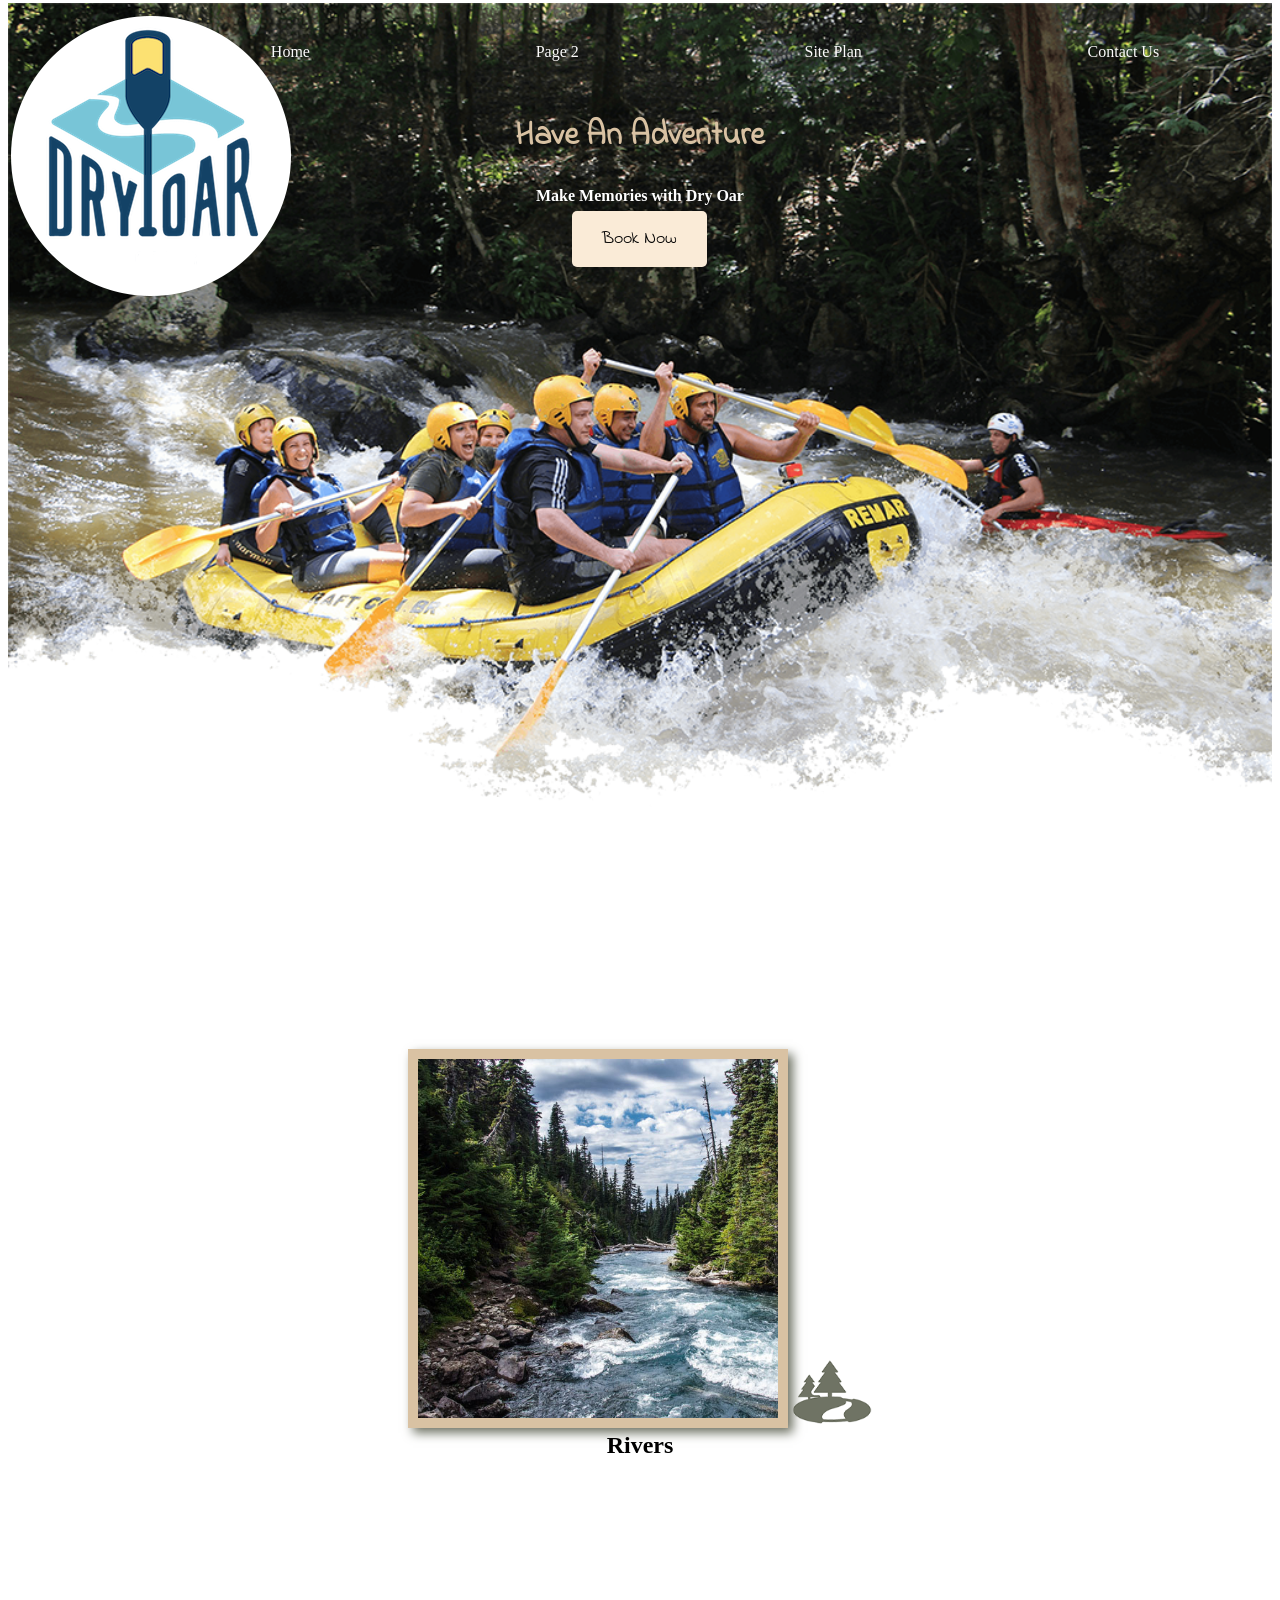
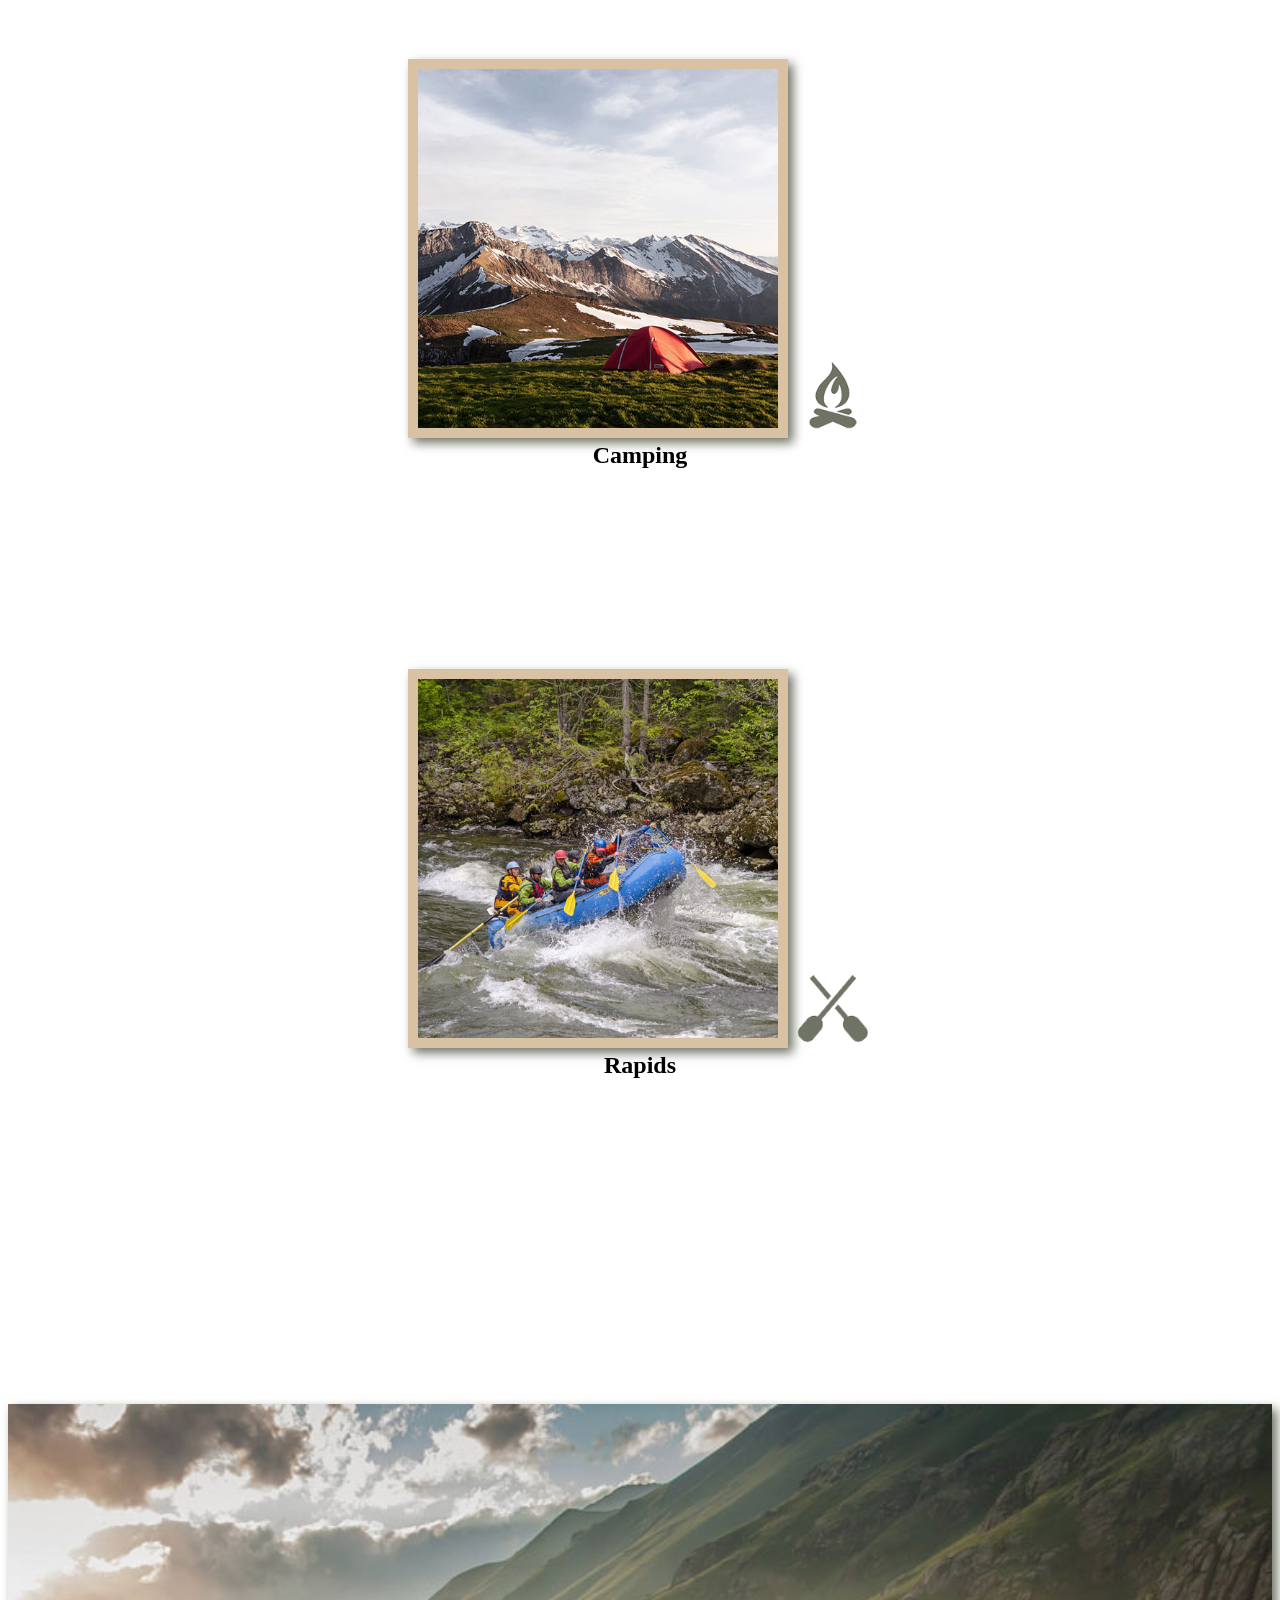
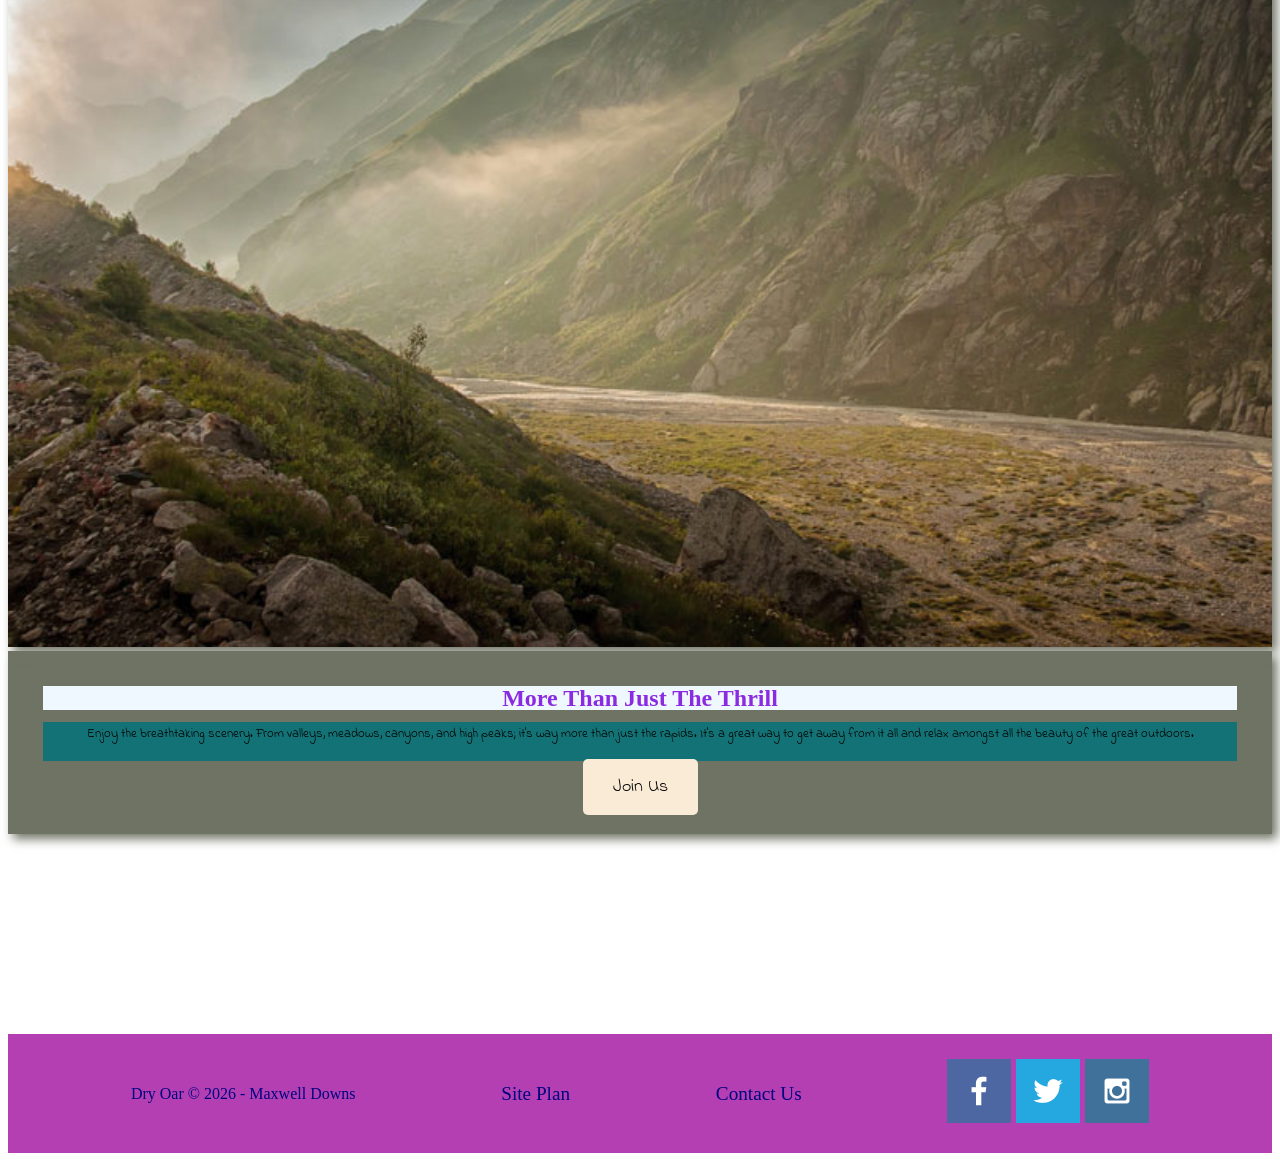
==== commit f8ec56ae: "Merge branch 'main' of https://github.com/MaxwellDowns/wdd130" ====
--- a/wwr/index.html
+++ b/wwr/index.html
@@ -32,6 +32,7 @@
             <a class="book" href="contactus.html">Book Now</a>
         </div>
     </section>
+    </div>
 <main class="home-grid">
     <section class="rivers-card">
         <img class="card-img" src="images/rivers.jpg" alt="river in forest">
--- a/wwr/styles/style.css
+++ b/wwr/styles/style.css
@@ -4,7 +4,6 @@
 #content {
     max-width: 1600px;
     margin:0 auto; 
-    display: grid;
     a,nav,#hero-msg h1,#hero-msg h4,.button-box,main section {
         text-align: center;
     }
